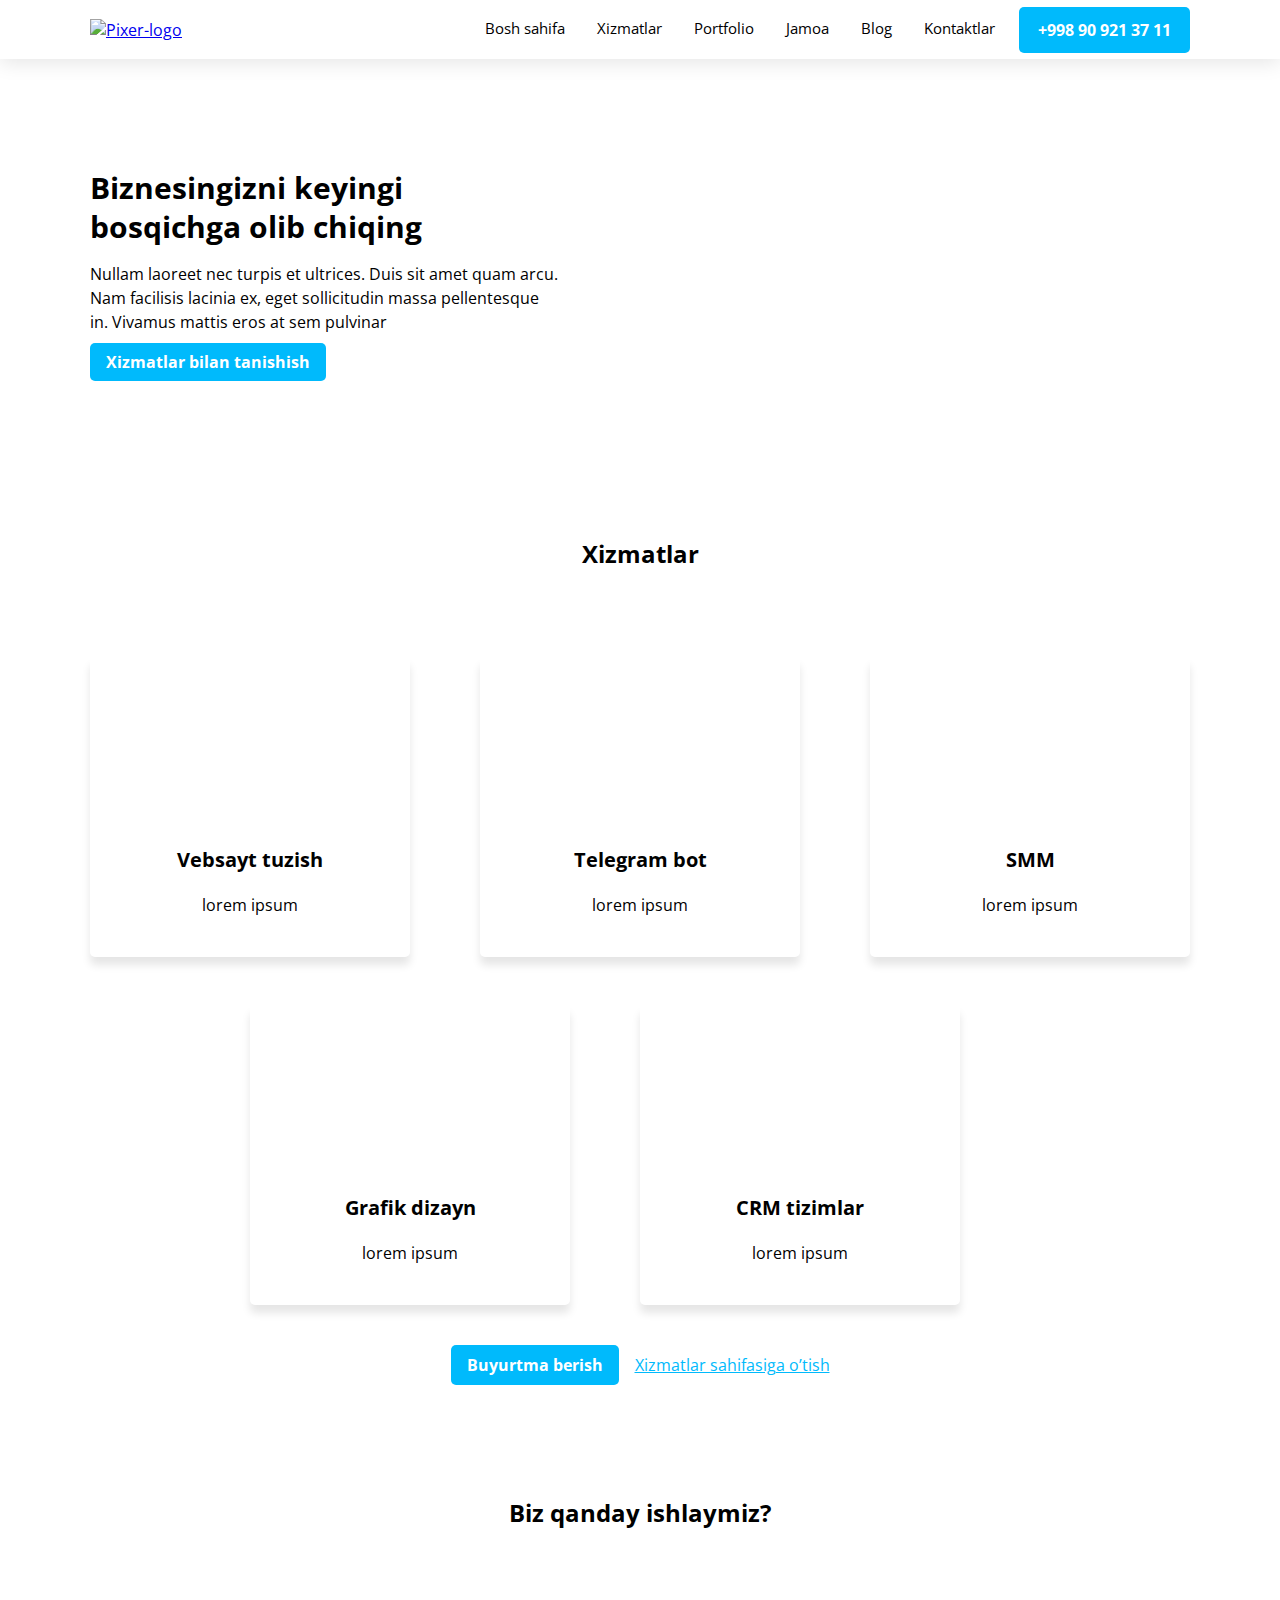
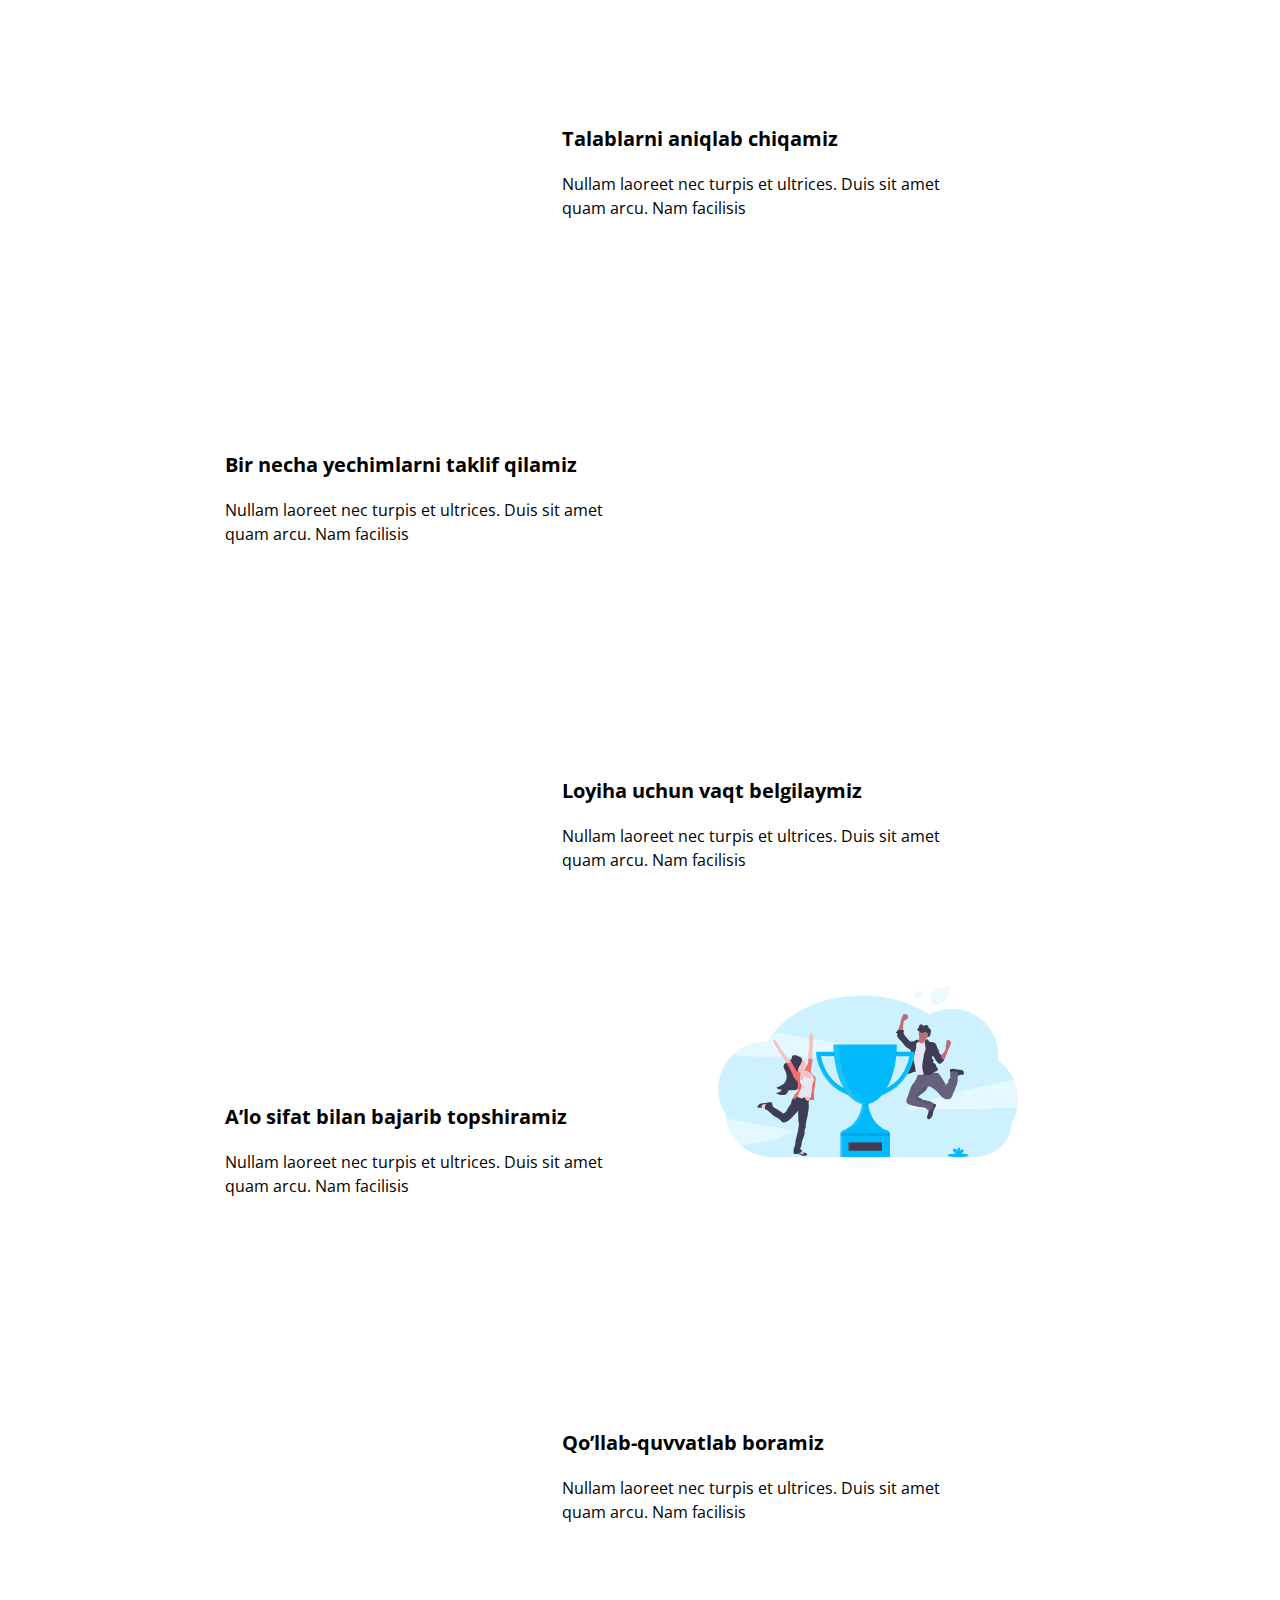
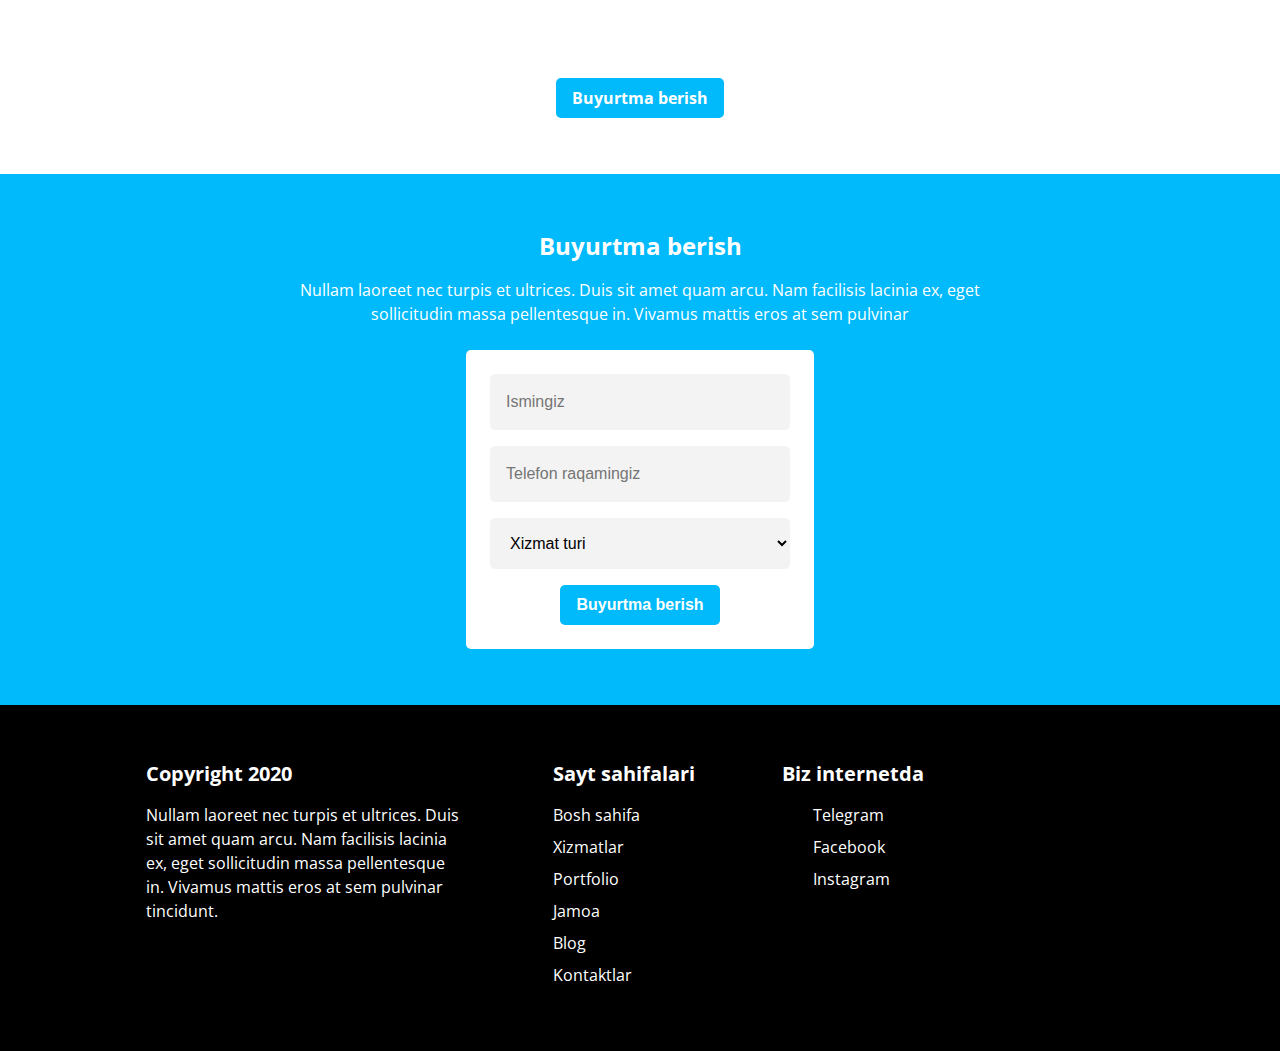
==== index.html @ 169e56e7 "add project" ====
<!DOCTYPE html>
<html lang="uz">

<head>
  <meta charset="UTF-8">
  <meta http-equiv="X-UA-Compatible" content="IE=edge">
  <meta name="viewport" content="width=device-width, initial-scale=1.0">
  <title>Document</title>
  <link rel="stylesheet" href="./css/main.css">
</head>

<body>
  <!-- site header start -->
  <header class="site-header">
    <div class="container">
      <div class="header-inner">
        <a class="logo" href="./index.html">
          <img src="./images/logo.svg" width="58" height="20" alt="Pixer-logo">
        </a>
        <nav class="site-nav">
          <ul class="nav-list">
            <li class="nav-item">
              <a href="./index.html" class="nav-link">Bosh sahifa</a>
            </li>
            <li class="nav-item">
              <a href="./services.html" class="nav-link">Xizmatlar</a>
            </li>
            <li class="nav-item">
              <a href="./portfolio.html" class="nav-link">Portfolio</a>
            </li>
            <li class="nav-item">
              <a href="./team.html" class="nav-link">Jamoa</a>
            </li>
            <li class="nav-item">
              <a href="./blog.html" class="nav-link">Blog</a>
            </li>
            <li class="nav-item">
              <a href="./kontakts.html" class="nav-link">Kontaktlar</a>
            </li>
          </ul>
        </nav>
        <a class="btn-blue phone-number" href="tel:+998909213711">+998 90 921 37 11</a>
      </div>
    </div>
  </header>
  <!-- site header fin1shed -->

  <!-- site main start -->
  <main>
    <!-- site section one start -->
    <section class="inst">
      <div class="container">
        <div class="site-banner">
          <div class="site-banner-text">
            <h1 class="banner-title">Biznesingizni keyingi bosqichga
              olib chiqing</h1>
            <p class="banner-text">Nullam laoreet nec turpis et ultrices. Duis sit amet quam arcu. Nam facilisis lacinia
              ex, eget sollicitudin massa pellentesque in. Vivamus mattis eros at sem pulvinar</p>
            <a href="#" class="btn-blue">Xizmatlar bilan tanishish</a>
          </div>
          <div class="side-banner-vidio">
            <iframe class="yotube" src="https://www.youtube.com/embed/6_pru8U2RmM" title="YouTube video player"
              allow="accelerometer; autoplay; clipboard-write; encrypted-media; gyroscope; picture-in-picture"
              allowfullscreen></iframe>
          </div>
        </div>
      </div>
    </section>
    <!-- site section one fin1shed -->

    <!-- site section two start -->
    <section>
      <div class="container">
        <div class="services">
          <div class="caption">
            <h2 class="caption-title">Xizmatlar</h2>
            <p class="caption-text">Nullam laoreet nec turpis et ultrices. Duis sit amet quam arcu. Nam facilisis
              lacinia ex, eget sollicitudin massa pellentesque in. Vivamus mattis eros at sem pulvinar</p>
          </div>
          <ul class="services-list">
            <li class="services-item">
              <a class="services-link" href="./websiteCreation.html">
                <div class="services-card">
                  <h3 class="services-link-title">Vebsayt tuzish</h3>
                  <p class="services-link-text">lorem ipsum</p>
                </div>
              </a>
            </li>
            <li class="services-item">
              <a class="services-link" href="./telegramBot.html">
                <div class="services-card">
                  <h3 class="services-link-title">Telegram bot</h3>
                  <p class="services-link-text">lorem ipsum</p>
                </div>
              </a>
            </li>
            <li class="services-item">
              <a class="services-link" href="./smm.html">
                <div class="services-card">
                  <h3 class="services-link-title">SMM</h3>
                  <p class="services-link-text">lorem ipsum</p>
                </div>
              </a>
            </li>
            <li class="services-item">
              <a class="services-link" href="./graphicDesign.html">
                <div class="services-card">
                  <h3 class="services-link-title">Grafik dizayn</h3>
                  <p class="services-link-text">lorem ipsum</p>
                </div>
              </a>
            </li>
            <li class="services-item">
              <a class="services-link" href="./crm.html">
                <div class="services-card">
                  <h3 class="services-link-title">CRM tizimlar </h3>
                  <p class="services-link-text">lorem ipsum</p>
                </div>
              </a>
            </li>
          </ul>
          <div class="btn-group">
            <a class="btn-blue" href="#">Buyurtma berish</a>
            <a class="link" href="#">Xizmatlar sahifasiga o’tish</a>
          </div>
        </div>
      </div>
    </section>
    <!-- site section two fin1shed -->

    <!-- site section three start -->
    <section>
      <div class="container">
        <div class="how-we-work">
          <div class="caption">
            <h2 class="caption-title">Biz qanday ishlaymiz?</h2>
            <p class="caption-text">Nullam laoreet nec turpis et ultrices. Duis sit amet quam arcu. Nam facilisis
              lacinia ex, eget sollicitudin massa pellentesque in. Vivamus mattis eros at sem pulvinar</p>
          </div>
          <ol class="card-list">
            <li class="card-item">
              <div class="img"></div>
              <div class="texts">
                <h3 class="card-title">Talablarni aniqlab chiqamiz</h3>
                <p class="card-text">Nullam laoreet nec turpis et ultrices. Duis sit amet quam arcu. Nam facilisis</p>
              </div>
            </li>
            <li class="card-item">
              <div class="img"></div>
              <div class="texts">
                <h3 class="card-title">Bir necha yechimlarni taklif qilamiz</h3>
                <p class="card-text">Nullam laoreet nec turpis et ultrices. Duis sit amet quam arcu. Nam facilisis</p>
              </div>
            </li>
            <li class="card-item">
              <div class="img"></div>
              <div class="texts">
                <h3 class="card-title">Loyiha uchun vaqt belgilaymiz</h3>
                <p class="card-text">Nullam laoreet nec turpis et ultrices. Duis sit amet quam arcu. Nam facilisis</p>
              </div>
            </li>
            <li class="card-item">
              <div class="img"></div>
              <div class="texts">
                <h3 class="card-title">A’lo sifat bilan bajarib topshiramiz</h3>
                <p class="card-text">Nullam laoreet nec turpis et ultrices. Duis sit amet quam arcu. Nam facilisis</p>
              </div>
            </li>
            <li class="card-item">
              <div class="img"></div>
              <div class="texts">
                <h3 class="card-title">Qo’llab-quvvatlab boramiz </h3>
                <p class="card-text">Nullam laoreet nec turpis et ultrices. Duis sit amet quam arcu. Nam facilisis</p>
              </div>
            </li>
          </ol>
          <div class="btn-group">
            <a class="btn-blue" href="#">Buyurtma berish</a>
          </div>
        </div>
      </div>
    </section>
    <!-- site section three fin1shed -->

    <!-- site section four start -->
    <section class="hero">
      <div class="container">
        <div class="forms">
          <div class="caption">
            <h2 class="caption-title">Buyurtma berish</h2>
            <p class="caption-text">Nullam laoreet nec turpis et ultrices. Duis sit amet quam arcu. Nam facilisis
              lacinia ex, eget sollicitudin massa pellentesque in. Vivamus mattis eros at sem pulvinar</p>
          </div>
          <form class="site-form" action="https://echo.htmlacademy.ru/courses" method="post" autocomplete="off">
            <input class="form-input" name="last-name" aria-label="ismingizn kiriting" type="text"
              placeholder="Ismingiz" required>
            <input class="form-input" name="phone-number" aria-label="Telefon raqamingiz" type="tel"
              placeholder="Telefon raqamingiz" required>
            <select class="select form-input" name="user-country" required>
              <option value="Xizmat turi" selected disabled >Xizmat turi</option>
              <option value="Vebsayt tuzish">Vebsayt tuzish</option>
              <option value="Telegram bot">Telegram bot</option>
              <option value="SMM">SMM</option>
              <option value="Grafik dizayn">Grafik dizayn</option>
              <option value="CRM tizimlar">CRM tizimlar</option>
            </select>
            <div class="btn-group">
              <button type="submit" class="btn-blue btn">Buyurtma berish</button>
            </div>
          </form>
        </div>
      </div>
    </section>
    <!-- site section four fin1shed -->
  </main>
  <!-- site main fin1shed -->
  <!-- site footer start -->
  <footer class="site-footer">
    <div class="container">
      <div class="footer-inner">
        <div class="titles">
          <p class="title">Copyright 2020</p>
          <p class="text">Nullam laoreet nec turpis et ultrices. Duis sit amet quam arcu. Nam facilisis lacinia ex, eget
            sollicitudin massa pellentesque in. Vivamus mattis eros at sem pulvinar tincidunt.</p>
        </div>
        <div class="links">
          <p class="links-title">Sayt sahifalari</p>
          <ul class="links-list">
            <li class="links-item">
              <a class="links-link" href="./index.html">Bosh sahifa</a>
            </li>
            <li class="links-item">
              <a class="links-link" href="./services.html">Xizmatlar</a>
            </li>
            <li class="links-item">
              <a class="links-link" href="./portfolio.html">Portfolio</a>
            </li>
            <li class="links-item">
              <a class="links-link" href="./team.html">Jamoa</a>
            </li>
            <li class="links-item">
              <a class="links-link" href="./blog.html">Blog</a>
            </li>
            <li class="links-item">
              <a class="links-link" href="./kontakts.html">Kontaktlar</a>
            </li>
          </ul>
        </div>
        <div class="links">
          <p class="links-title">Biz internetda</p>
          <ul class="links-list">
            <li class="links-item">
              <a class="links-link telegram " href="#" target="blank">Telegram</a>
            </li>
            <li class="links-item">
              <a class="links-link facebook " href="#" target="blank">Facebook</a>
            </li>
            <li class="links-item">
              <a class="links-link instagram " href="#" target="blank">Instagram</a>
            </li>
          </ul>
        </div>

      </div>
    </div>
  </footer>

  <!-- site footer fin1shed -->


</body>

</html>
---- css/main.css ----
:root {
  --main-color-white:#fff;
  --main-text-color-black:#000;
  --main-btn-color-blue:#00BAFC;
  --main-btn-color-blue-hover:#00bafccc;
  --main-btn-color-blue-active:#00bafc99;
}


@font-face {
  font-family: 'Open Sans';
  font-style: normal;
  font-weight: 400;
  src: local(''),
      url('../fonts/open-sans-v29-latin-regular.woff2') format('woff2'), 
      url('../fonts/open-sans-v29-latin-regular.woff') format('woff'); 
}
/* open-sans-700 - latin */
@font-face {
  font-family: 'Open Sans';
  font-style: normal;
  font-weight: 700;
  src: local(''),
      url('../fonts/open-sans-v29-latin-700.woff2') format('woff2'), 
      url('../fonts/open-sans-v29-latin-700.woff') format('woff'); 
}
* {
  box-sizing: border-box;
}
body {
  margin: 0;
  font-family: 'Open Sans';
}
.container {
  width: 1140px;
  margin: 0 auto;
  padding: 0 20px;
}
/* site header start */
.site-header {
  box-shadow: 0px 4px 20px #0000001a;
}
.header-inner {
  display: flex;
  align-items: center;
}
.logo {
  margin-right: auto;
}
.logo:hover {
  opacity: 0.8;
}
.logo:active {
  opacity: 0.4;
}
.nav-list {
  display: flex;
  align-items: center;
  margin: 0 8px 0 0;
  padding: 0;
  list-style: none;
}
.nav-item {
  padding: 16px;
  border-bottom: 3px solid transparent;
}
.nav-item:hover {
  border-bottom: 3px solid #191919;
}
.nav-item:active {
  border-bottom: 3px solid transparent;
  background-color: #191919b3;
  color: var(--main-color-white);
}
.nav-link {
  font-weight: 400;
  font-size: 15px;
  line-height: 24px;
  text-decoration: none;
  color: var(--main-text-color-black);
}
.btn-blue {
  border-radius: 5px;
  padding: 8px 16px;
  font-weight: 700;
  font-size: 16px;
  line-height: 24px;
  color: var(--main-color-white);
  background-color: var(--main-btn-color-blue);
  text-decoration: none;
}
.btn-blue:hover {
background-color:var(--main-btn-color-blue-hover);
}
.btn-blue:active {
  background-color: var(--main-btn-color-blue-active);
}
.phone-number {
  border: 3px solid transparent;
}
.phone-number:hover {
  border: 3px solid #00BAFC;
  color: var(--main-btn-color-blue);
  background-color: transparent;
}
.phone-number:active {
  border: 3px solid transparent;
  background-color:var(--main-btn-color-blue-active);
  color: var(--main-color-white);
  
}
/* site header fin1shed */

/* site section one start */
.site-banner {
  display: flex;
  align-items: center;
  justify-content: space-between;
  padding: 80px 0;
}
.site-banner-text {
  width: 470px;
}
.banner-title {
  margin: 0 0 16px 0;
  font-weight: 700;
font-size: 30px;
line-height: 130%;
color: var(--main-text-color-black);
}
.banner-text {
  margin: 0 0 16px 0;
  font-weight: 400;
font-size: 16px;
line-height: 24px;
color: var(--main-text-color-black);
}
.yotube {
  width: 458px;
height: 258px;
border: none;
border-radius: 5px;
}
/* site section one fin1shed */

/* site section two start */
.services {
  padding: 56px 0;
}
.caption {
  width: 719px;
  margin: 0 auto;
}
.caption-title {
  margin: 0 0 16px 0;
  text-align:center;
  font-weight: 700;
font-size: 24px;
line-height: 130%;
color: var(--main-text-color-black);
}
.caption-text {
  margin: 0;
  text-align: center;
  font-weight: 400;
font-size: 16px;
line-height: 24px;
color: var(--main-text-color-black);
}
.services-list {
  display: flex;
  justify-content: center;
  flex-wrap: wrap;
  margin:24px 0 40px 0;
  padding: 0;
  list-style: none;
}
.services-card {
  width: 320px;
  padding:170px 58px 24px 58px;
  box-shadow: 0px 8px 8px #0000001a;
  text-decoration: none ;
  position: relative;
  border-radius: 5px;
}
.services-card:hover {
  box-shadow: 0px 12px 21px #0000001a;
}
.services-card:active {
  box-shadow: 0px 4px 4px #0000001a;
}
.services-card::before {
  width: 222px;
  height: 130px;
  top: 24px;
  left: 48px;
  position: absolute;
  background-image: url("../images/website-creation.svg");
  background-repeat: no-repeat;
  background-position: center;
  content: "";
}
.services-item {
  margin-right: 70px;
}
.services-item:nth-child(2) .services-card::before {
  background-image: url("../images/telegtam-bot.svg");
}
.services-item:nth-child(3) .services-card::before {
  background-image: url("../images/smm.svg");
}
.services-item:nth-child(4) .services-card::before {
  background-image: url("../images/graphic-design.svg");
}
.services-item:nth-child(5) .services-card::before {
  background-image: url("../images/crm.svg");
}
.services-item:nth-child(3) {
  margin: 0;
}
.services-item:nth-child(4) {
margin-top: 48px;
}
.services-item:nth-child(5) {
margin-top: 48px;
}
.services-link {
  text-align: center;
  text-decoration: none;
  color: var(--main-text-color-black);
}
.services-link-title {
  font-weight: 700;
  font-size: 20px;
  line-height: 130%;
}
.services-link-text {
  font-weight: 400;
  font-size: 16px;
  line-height: 24px;
}
.btn-group {
  display: flex;
  align-items: center;
  justify-content: center;
}
.link {
  color: var(--main-btn-color-blue);
  margin-left: 16px;
  font-weight: 400;
font-size: 16px;
line-height: 24px;
}
/* site section two fin1shed */

/* site section three start */
.how-we-work {
  padding: 56px 0;
}
.card-list {
  list-style: none;
  padding: 0;
  margin: 16px auto 40px auto;
}
.card-item {
  margin: 0 auto;
  display: flex;
  width: 830px;
}
.card-item:nth-child(2) {
flex-direction: row-reverse;
}
.card-item:nth-child(4) {
  flex-direction: row-reverse;
}
.img {
  position: relative;
  width: 450px;
  height: 278px;
}
.img::before {
content: "";
width: 300px;
height: 278px;
background-image: url("../images/students.svg");
background-repeat: no-repeat;
position: absolute;
left: 0;
top: 0;
}
.card-item:nth-child(2) .img::before {
  background-image: url("../images/solutions.svg");
}
.card-item:nth-child(3) .img::before {
  background-image: url("../images/project-time.svg");
}
.card-item:nth-child(4) .img::before {
  background-image: url("../images/step-illustration.svg");
}
.card-item:nth-child(5) .img::before {
  background-image: url("../images/support.svg");
}
.texts {
  padding: 98px 70px 98px 0;
}
.card-title {
  font-weight: 700;
font-size: 20px;
line-height: 130%;
color: var(--main-text-color-black);
}
.card-text {
  font-weight: 400;
  font-size: 16px;
  line-height: 24px;
color: var(--main-text-color-black);
}
/* site section three fin1shed */

/* site section four start */
.hero {
  background-color: var(--main-btn-color-blue);
}
.forms {
  padding: 56px 0;
}
.forms .caption .caption-title,.caption-text {
  color: var(--main-color-white);
}
.site-form {
  margin: 24px auto 0 auto;
  width: 348px;
  padding: 24px;
  border-radius: 5px;
  background-color: var(--main-color-white);
}
.form-input {
  background-color:  #F3F3F3;
  width: 100%;   
  border-radius: 5px;
  padding: 16px;
  border: none;
  margin-bottom: 16px;
  font-weight: 400;
  font-size: 16px;
  line-height: 150%;
  color: var(--main-text-color-black);
}
.site-form .btn-group {
  margin: 0 auto;
}
.btn {
  border: none;
}
/* site section four fin1shed */
/* site footer start */
.site-footer {
  background-color: var(--main-text-color-black);
}
.footer-inner {
  padding: 56px;
  display: flex;
}
.titles {
  width: 320px;
  color: var(--main-color-white);
}
.titles .title {
  font-weight: 700;
  font-size: 20px;
  line-height: 130%;
  margin: 0 0 16px 0;
}
.titles .text {
  font-weight: 400;
  font-size: 16px;
  line-height: 150%;
  margin: 0;
}
.links {
  margin-left: 87px;
}
.links-title {
  margin: 0 0 16px 0;
  font-weight: 700;
font-size: 20px;
line-height: 130%;
color: var(--main-color-white);
}
.links-list {
  margin: 0;
  padding: 0;
}
.links-item {
  margin-bottom: 8px;
}
.links-link {
  display: flex;
  align-items: center;
  font-weight: 400;
  font-size: 16px;
  line-height: 24px;
  text-decoration: none;
  color: var(--main-color-white);
  
}
.links-link:hover {
  color: var(--main-btn-color-blue);
}
.links-link:hover {
  color: var(--main-btn-color-blue);
  opacity: 0.8;
}
.telegram::before,
.instagram::before,
.facebook::before {
  background-repeat: no-repeat;
  width: 23px;
  height: 23px;
  display: inline-block;
  margin-right: 8px;
  content: "";

}
.telegram::before {

background-image: url("../images/telegram.svg");

}
.facebook::before {
background-image: url("../images/facebook.svg");

}
.instagram::before {
background-image: url("../images/instagram.svg");
}
/* site footer fin1shed */
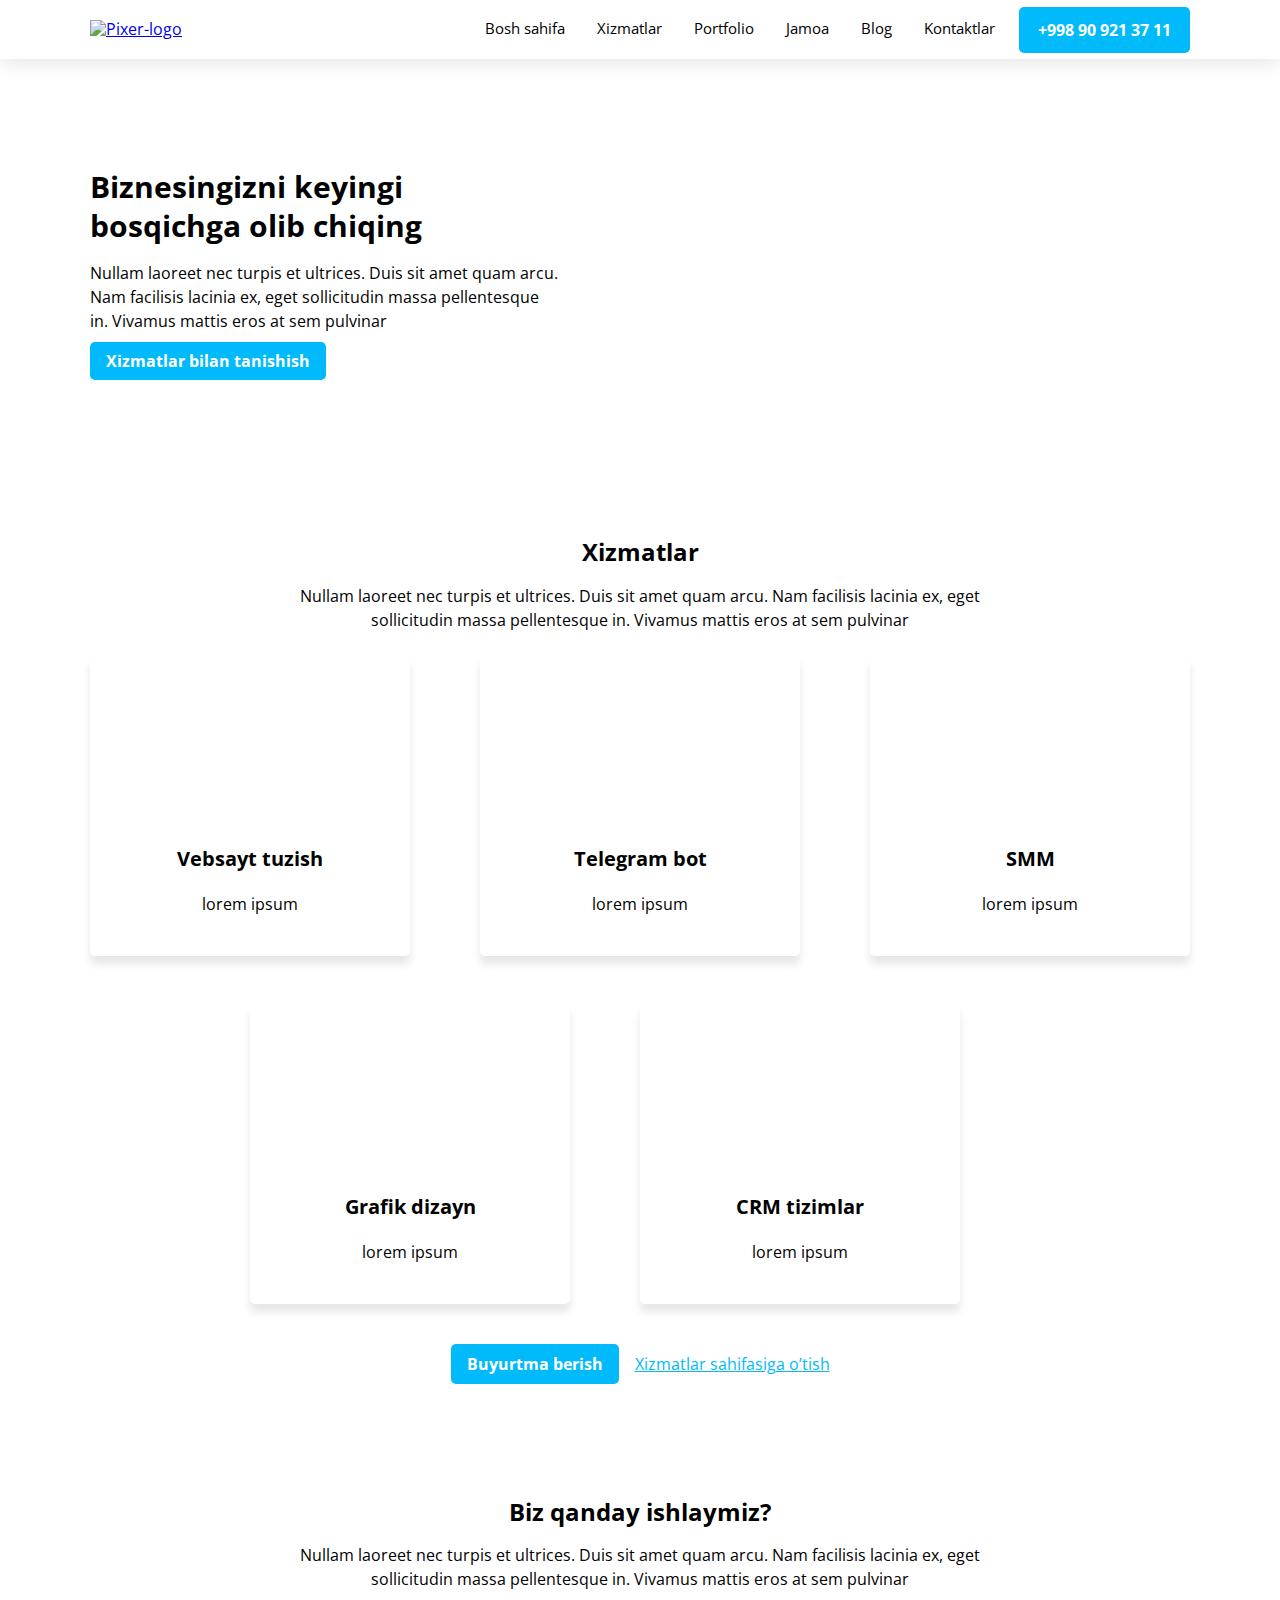
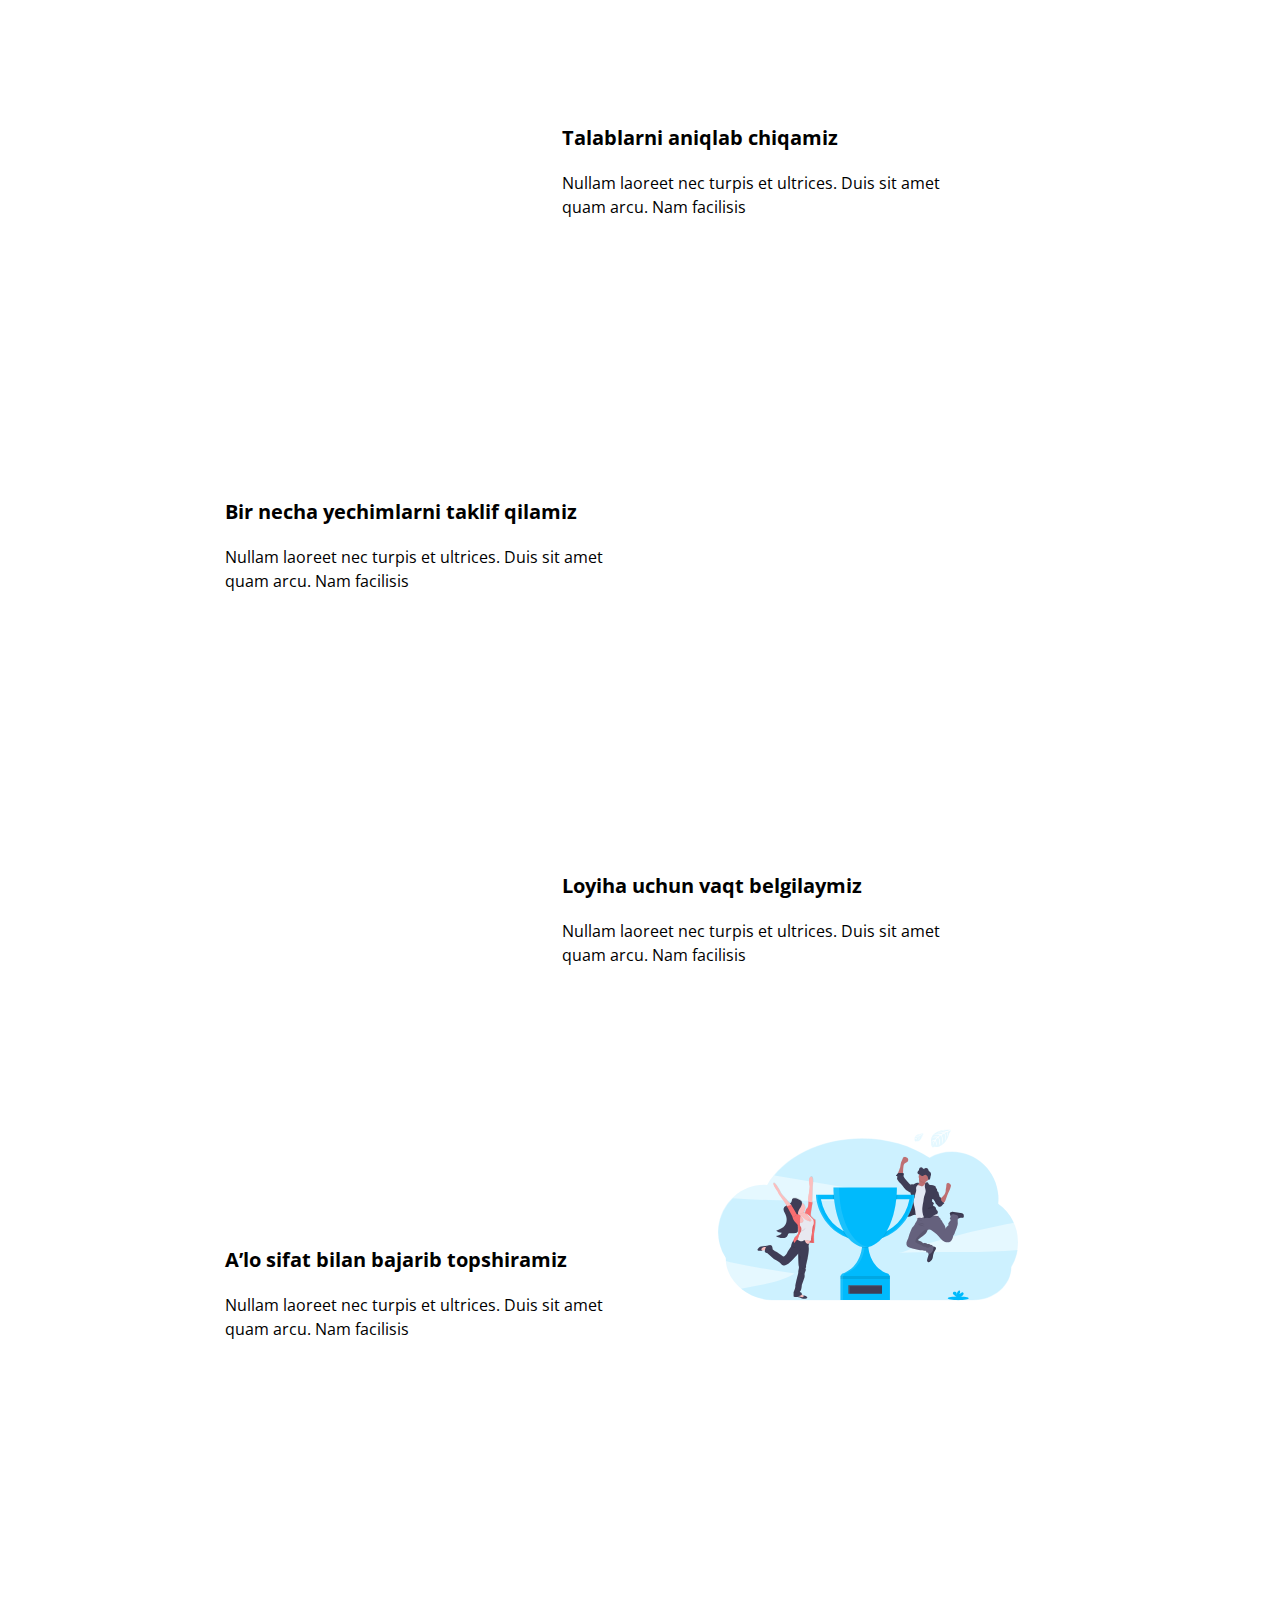
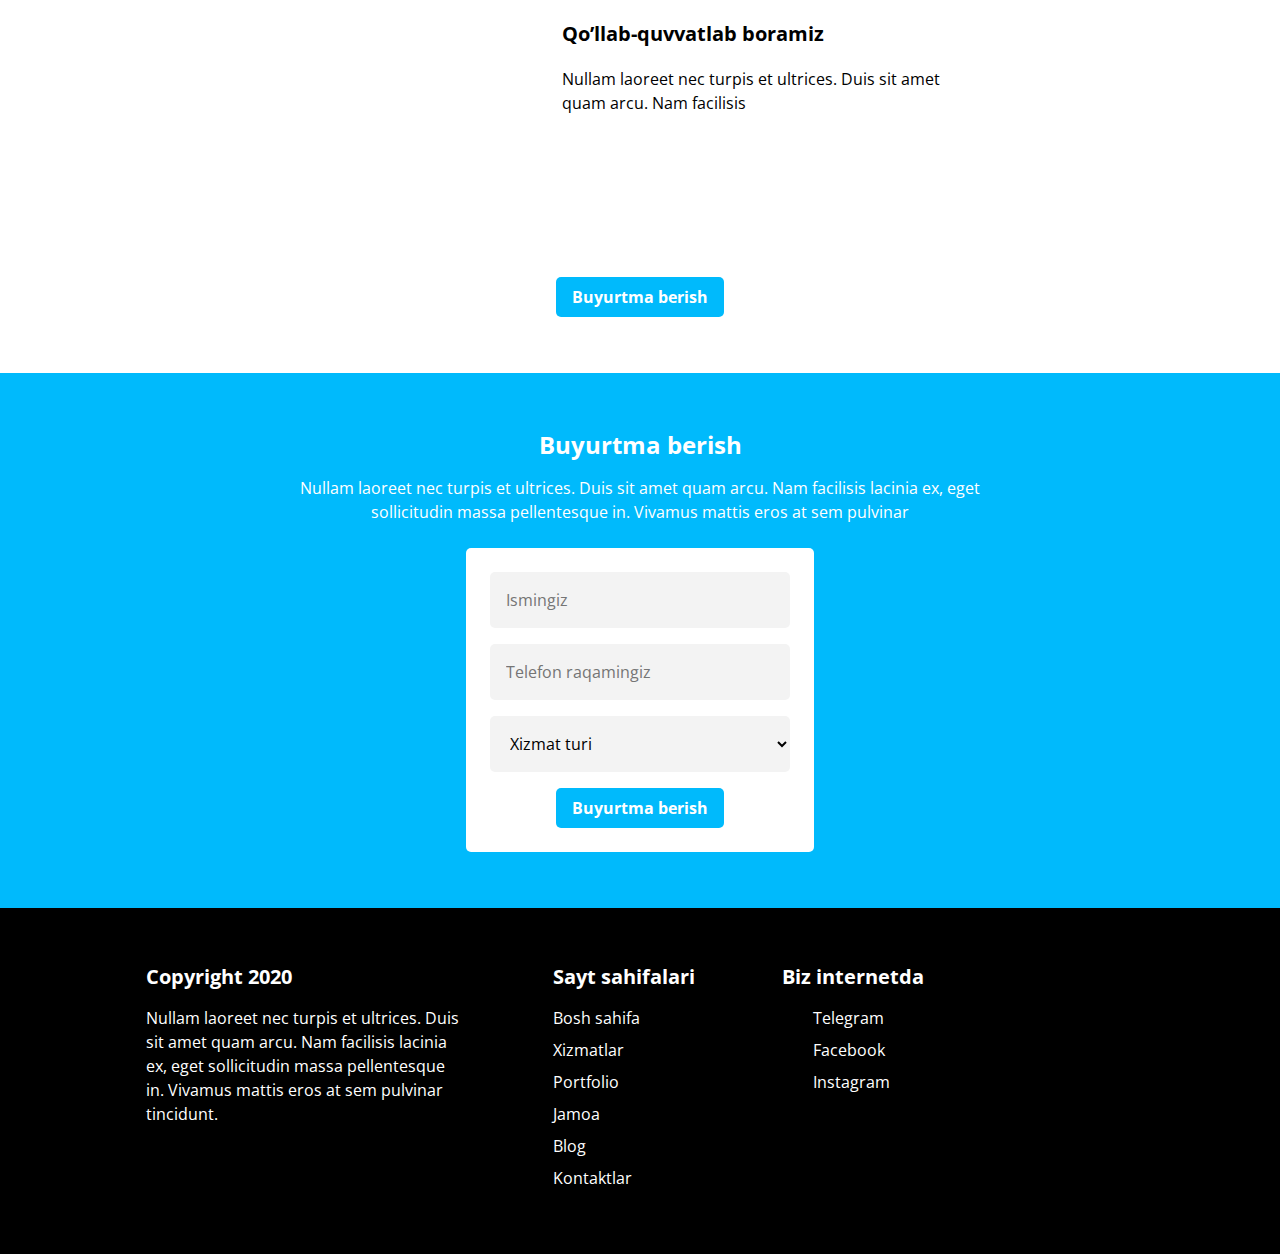
==== commit 42ba057f: "bug fix end add normalize end main min css" ====
--- a/index.html
+++ b/index.html
@@ -6,7 +6,9 @@
   <meta http-equiv="X-UA-Compatible" content="IE=edge">
   <meta name="viewport" content="width=device-width, initial-scale=1.0">
   <title>Document</title>
-  <link rel="stylesheet" href="./css/main.css">
+  <!-- <link rel="stylesheet" href="./css/main.css"> -->
+  <link rel="stylesheet" href="./css/main.min.css">
+  <link rel="stylesheet" href="./css/normalize.css">
 </head>
 
 <body>
@@ -196,8 +198,8 @@
               placeholder="Ismingiz" required>
             <input class="form-input" name="phone-number" aria-label="Telefon raqamingiz" type="tel"
               placeholder="Telefon raqamingiz" required>
-            <select class="select form-input" name="user-country" required>
-              <option value="Xizmat turi" selected disabled >Xizmat turi</option>
+            <select class="select form-input" name="order-form" required>
+              <option value="" selected disabled>Xizmat turi</option>
               <option value="Vebsayt tuzish">Vebsayt tuzish</option>
               <option value="Telegram bot">Telegram bot</option>
               <option value="SMM">SMM</option>
@@ -250,13 +252,13 @@
           <p class="links-title">Biz internetda</p>
           <ul class="links-list">
             <li class="links-item">
-              <a class="links-link telegram " href="#" target="blank">Telegram</a>
-            </li>
-            <li class="links-item">
-              <a class="links-link facebook " href="#" target="blank">Facebook</a>
-            </li>
-            <li class="links-item">
-              <a class="links-link instagram " href="#" target="blank">Instagram</a>
+              <a class="links-link telegram " href="https://web.telegram.org/z/" target="blank">Telegram</a>
+            </li>
+            <li class="links-item">
+              <a class="links-link facebook " href="https://www.facebook.com/" target="blank">Facebook</a>
+            </li>
+            <li class="links-item">
+              <a class="links-link instagram " href="https://www.instagram.com/accounts/login/?" target="blank">Instagram</a>
             </li>
           </ul>
         </div>
--- a/css/main.css
+++ b/css/main.css
@@ -1,10 +1,16 @@
+/*
+* Prefixed by https://autoprefixer.github.io
+* PostCSS: v8.4.12,
+* Autoprefixer: v10.4.4
+* Browsers: last 4 version
+*/
 
 :root {
-  --main-color-white:#fff;
-  --main-text-color-black:#000;
-  --main-btn-color-blue:#00BAFC;
-  --main-btn-color-blue-hover:#00bafccc;
-  --main-btn-color-blue-active:#00bafc99;
+  --main-color-white: #fff;
+  --main-text-color-black: #000;
+  --main-btn-color-blue: #00BAFC;
+  --main-btn-color-blue-hover: #00bafccc;
+  --main-btn-color-blue-active: #00bafc99;
 }
 
 
@@ -13,66 +19,93 @@
   font-style: normal;
   font-weight: 400;
   src: local(''),
-      url('../fonts/open-sans-v29-latin-regular.woff2') format('woff2'), 
-      url('../fonts/open-sans-v29-latin-regular.woff') format('woff'); 
-}
+    url('../fonts/open-sans-v29-latin-regular.woff2') format('woff2'),
+    url('../fonts/open-sans-v29-latin-regular.woff') format('woff');
+}
+
 /* open-sans-700 - latin */
 @font-face {
   font-family: 'Open Sans';
   font-style: normal;
   font-weight: 700;
   src: local(''),
-      url('../fonts/open-sans-v29-latin-700.woff2') format('woff2'), 
-      url('../fonts/open-sans-v29-latin-700.woff') format('woff'); 
-}
+    url('../fonts/open-sans-v29-latin-700.woff2') format('woff2'),
+    url('../fonts/open-sans-v29-latin-700.woff') format('woff');
+}
+
 * {
-  box-sizing: border-box;
-}
+  -webkit-box-sizing: border-box;
+          box-sizing: border-box;
+}
+
 body {
   margin: 0;
   font-family: 'Open Sans';
 }
+
 .container {
   width: 1140px;
   margin: 0 auto;
   padding: 0 20px;
 }
+
 /* site header start */
 .site-header {
-  box-shadow: 0px 4px 20px #0000001a;
-}
+  -webkit-box-shadow: 0px 4px 20px #0000001a;
+          box-shadow: 0px 4px 20px #0000001a;
+}
+
 .header-inner {
-  display: flex;
-  align-items: center;
-}
+  display: -webkit-box;
+  display: -ms-flexbox;
+  display: flex;
+  -webkit-box-align: center;
+      -ms-flex-align: center;
+          align-items: center;
+}
+
 .logo {
   margin-right: auto;
 }
+
 .logo:hover {
   opacity: 0.8;
 }
+
 .logo:active {
   opacity: 0.4;
 }
+
 .nav-list {
-  display: flex;
-  align-items: center;
+  display: -webkit-box;
+  display: -ms-flexbox;
+  display: flex;
+  -webkit-box-align: center;
+      -ms-flex-align: center;
+          align-items: center;
   margin: 0 8px 0 0;
   padding: 0;
   list-style: none;
 }
+
 .nav-item {
   padding: 16px;
   border-bottom: 3px solid transparent;
 }
+
 .nav-item:hover {
   border-bottom: 3px solid #191919;
 }
+
 .nav-item:active {
   border-bottom: 3px solid transparent;
   background-color: #191919b3;
-  color: var(--main-color-white);
-}
+}
+
+.nav-item:active .nav-link {
+  color: var(--main-color-white);
+}
+
 .nav-link {
   font-weight: 400;
   font-size: 15px;
@@ -80,6 +113,7 @@
   text-decoration: none;
   color: var(--main-text-color-black);
 }
+
 .btn-blue {
   border-radius: 5px;
   padding: 8px 16px;
@@ -90,106 +124,139 @@
   background-color: var(--main-btn-color-blue);
   text-decoration: none;
 }
+
 .btn-blue:hover {
-background-color:var(--main-btn-color-blue-hover);
-}
+  background-color: var(--main-btn-color-blue-hover);
+}
+
 .btn-blue:active {
   background-color: var(--main-btn-color-blue-active);
 }
+
 .phone-number {
   border: 3px solid transparent;
 }
+
 .phone-number:hover {
   border: 3px solid #00BAFC;
   color: var(--main-btn-color-blue);
   background-color: transparent;
 }
+
 .phone-number:active {
   border: 3px solid transparent;
-  background-color:var(--main-btn-color-blue-active);
-  color: var(--main-color-white);
-  
-}
+  background-color: var(--main-btn-color-blue-active);
+  color: var(--main-color-white);
+
+}
+
 /* site header fin1shed */
 
 /* site section one start */
 .site-banner {
-  display: flex;
-  align-items: center;
-  justify-content: space-between;
+  display: -webkit-box;
+  display: -ms-flexbox;
+  display: flex;
+  -webkit-box-align: center;
+      -ms-flex-align: center;
+          align-items: center;
+  -webkit-box-pack: justify;
+      -ms-flex-pack: justify;
+          justify-content: space-between;
   padding: 80px 0;
 }
+
 .site-banner-text {
   width: 470px;
 }
+
 .banner-title {
   margin: 0 0 16px 0;
   font-weight: 700;
-font-size: 30px;
-line-height: 130%;
-color: var(--main-text-color-black);
-}
+  font-size: 30px;
+  line-height: 130%;
+  color: var(--main-text-color-black);
+}
+
 .banner-text {
   margin: 0 0 16px 0;
   font-weight: 400;
-font-size: 16px;
-line-height: 24px;
-color: var(--main-text-color-black);
-}
+  font-size: 16px;
+  line-height: 24px;
+  color: var(--main-text-color-black);
+}
+
 .yotube {
   width: 458px;
-height: 258px;
-border: none;
-border-radius: 5px;
-}
+  height: 258px;
+  border: none;
+  border-radius: 5px;
+}
+
 /* site section one fin1shed */
 
 /* site section two start */
 .services {
   padding: 56px 0;
 }
+
 .caption {
   width: 719px;
   margin: 0 auto;
 }
+
 .caption-title {
   margin: 0 0 16px 0;
-  text-align:center;
-  font-weight: 700;
-font-size: 24px;
-line-height: 130%;
-color: var(--main-text-color-black);
-}
+  text-align: center;
+  font-weight: 700;
+  font-size: 24px;
+  line-height: 130%;
+  color: var(--main-text-color-black);
+}
+
 .caption-text {
   margin: 0;
   text-align: center;
   font-weight: 400;
-font-size: 16px;
-line-height: 24px;
-color: var(--main-text-color-black);
-}
+  font-size: 16px;
+  line-height: 24px;
+  color: var(--main-text-color-black);
+}
+
 .services-list {
-  display: flex;
-  justify-content: center;
-  flex-wrap: wrap;
-  margin:24px 0 40px 0;
+  display: -webkit-box;
+  display: -ms-flexbox;
+  display: flex;
+  -webkit-box-pack: center;
+      -ms-flex-pack: center;
+          justify-content: center;
+  -ms-flex-wrap: wrap;
+      flex-wrap: wrap;
+  margin: 24px 0 40px 0;
   padding: 0;
   list-style: none;
 }
+
 .services-card {
   width: 320px;
-  padding:170px 58px 24px 58px;
-  box-shadow: 0px 8px 8px #0000001a;
-  text-decoration: none ;
+  padding: 170px 58px 24px 58px;
+  border-radius: 5px;
+  -webkit-box-shadow: 0px 8px 8px #0000001a;
+          box-shadow: 0px 8px 8px #0000001a;
+  text-decoration: none;
   position: relative;
-  border-radius: 5px;
-}
+}
+
 .services-card:hover {
-  box-shadow: 0px 12px 21px #0000001a;
-}
+  -webkit-box-shadow: 0px 12px 21px #0000001a;
+          box-shadow: 0px 12px 21px #0000001a;
+}
+
 .services-card:active {
-  box-shadow: 0px 4px 4px #0000001a;
-}
+  -webkit-box-shadow: 0px 4px 4px #0000001a;
+          box-shadow: 0px 4px 4px #0000001a;
+}
+
 .services-card::before {
   width: 222px;
   height: 130px;
@@ -201,238 +268,313 @@
   background-position: center;
   content: "";
 }
+
 .services-item {
   margin-right: 70px;
 }
+
 .services-item:nth-child(2) .services-card::before {
   background-image: url("../images/telegtam-bot.svg");
 }
+
 .services-item:nth-child(3) .services-card::before {
   background-image: url("../images/smm.svg");
 }
+
 .services-item:nth-child(4) .services-card::before {
   background-image: url("../images/graphic-design.svg");
 }
+
 .services-item:nth-child(5) .services-card::before {
   background-image: url("../images/crm.svg");
 }
+
 .services-item:nth-child(3) {
   margin: 0;
 }
+
 .services-item:nth-child(4) {
-margin-top: 48px;
-}
+  margin-top: 48px;
+}
+
 .services-item:nth-child(5) {
-margin-top: 48px;
-}
+  margin-top: 48px;
+}
+
 .services-link {
   text-align: center;
   text-decoration: none;
   color: var(--main-text-color-black);
 }
+
 .services-link-title {
   font-weight: 700;
   font-size: 20px;
   line-height: 130%;
 }
+
 .services-link-text {
   font-weight: 400;
   font-size: 16px;
   line-height: 24px;
 }
+
 .btn-group {
-  display: flex;
-  align-items: center;
-  justify-content: center;
-}
+  display: -webkit-box;
+  display: -ms-flexbox;
+  display: flex;
+  -webkit-box-align: center;
+      -ms-flex-align: center;
+          align-items: center;
+  -webkit-box-pack: center;
+      -ms-flex-pack: center;
+          justify-content: center;
+}
+
 .link {
   color: var(--main-btn-color-blue);
   margin-left: 16px;
   font-weight: 400;
-font-size: 16px;
-line-height: 24px;
-}
+  font-size: 16px;
+  line-height: 24px;
+}
+
 /* site section two fin1shed */
 
 /* site section three start */
 .how-we-work {
   padding: 56px 0;
 }
+
 .card-list {
   list-style: none;
   padding: 0;
   margin: 16px auto 40px auto;
 }
+
 .card-item {
-  margin: 0 auto;
+  margin: 0 auto 48px auto;
+  display: -webkit-box;
+  display: -ms-flexbox;
   display: flex;
   width: 830px;
 }
+
 .card-item:nth-child(2) {
-flex-direction: row-reverse;
-}
+  -webkit-box-orient: horizontal;
+  -webkit-box-direction: reverse;
+      -ms-flex-direction: row-reverse;
+          flex-direction: row-reverse;
+}
+
 .card-item:nth-child(4) {
-  flex-direction: row-reverse;
-}
+  -webkit-box-orient: horizontal;
+  -webkit-box-direction: reverse;
+      -ms-flex-direction: row-reverse;
+          flex-direction: row-reverse;
+}
+
 .img {
   position: relative;
   width: 450px;
   height: 278px;
 }
+
 .img::before {
-content: "";
-width: 300px;
-height: 278px;
-background-image: url("../images/students.svg");
-background-repeat: no-repeat;
-position: absolute;
-left: 0;
-top: 0;
-}
+  content: "";
+  width: 300px;
+  height: 278px;
+  background-image: url("../images/students.svg");
+  background-repeat: no-repeat;
+  position: absolute;
+  left: 0;
+  top: 0;
+}
+
 .card-item:nth-child(2) .img::before {
   background-image: url("../images/solutions.svg");
 }
+
 .card-item:nth-child(3) .img::before {
   background-image: url("../images/project-time.svg");
 }
+
 .card-item:nth-child(4) .img::before {
   background-image: url("../images/step-illustration.svg");
 }
+
 .card-item:nth-child(5) .img::before {
   background-image: url("../images/support.svg");
 }
+
 .texts {
   padding: 98px 70px 98px 0;
 }
+
 .card-title {
   font-weight: 700;
-font-size: 20px;
-line-height: 130%;
-color: var(--main-text-color-black);
-}
+  font-size: 20px;
+  line-height: 130%;
+  color: var(--main-text-color-black);
+}
+
 .card-text {
   font-weight: 400;
   font-size: 16px;
   line-height: 24px;
-color: var(--main-text-color-black);
-}
+  color: var(--main-text-color-black);
+}
+
 /* site section three fin1shed */
 
 /* site section four start */
 .hero {
   background-color: var(--main-btn-color-blue);
 }
+
 .forms {
   padding: 56px 0;
 }
-.forms .caption .caption-title,.caption-text {
-  color: var(--main-color-white);
-}
+
+.forms .caption-title {
+  color: var(--main-color-white);
+}
+
+.forms .caption-text {
+  color: var(--main-color-white);
+}
+
 .site-form {
+  width: 348px;
   margin: 24px auto 0 auto;
-  width: 348px;
   padding: 24px;
   border-radius: 5px;
   background-color: var(--main-color-white);
 }
+
 .form-input {
-  background-color:  #F3F3F3;
-  width: 100%;   
+  width: 100%;
+  margin-bottom: 16px;
+  padding: 16px;
   border-radius: 5px;
-  padding: 16px;
   border: none;
-  margin-bottom: 16px;
   font-weight: 400;
   font-size: 16px;
   line-height: 150%;
   color: var(--main-text-color-black);
-}
+  background-color: #F3F3F3;
+}
+
 .site-form .btn-group {
   margin: 0 auto;
 }
+
 .btn {
   border: none;
 }
+
 /* site section four fin1shed */
 /* site footer start */
 .site-footer {
   background-color: var(--main-text-color-black);
 }
+
 .footer-inner {
+  display: -webkit-box;
+  display: -ms-flexbox;
+  display: flex;
   padding: 56px;
-  display: flex;
-}
+}
+
 .titles {
   width: 320px;
   color: var(--main-color-white);
 }
+
 .titles .title {
+  margin: 0 0 16px 0;
   font-weight: 700;
   font-size: 20px;
   line-height: 130%;
-  margin: 0 0 16px 0;
-}
+}
+
 .titles .text {
+  margin: 0;
   font-weight: 400;
   font-size: 16px;
   line-height: 150%;
-  margin: 0;
-}
+}
+
 .links {
   margin-left: 87px;
 }
+
 .links-title {
   margin: 0 0 16px 0;
   font-weight: 700;
-font-size: 20px;
-line-height: 130%;
-color: var(--main-color-white);
-}
+  font-size: 20px;
+  line-height: 130%;
+  color: var(--main-color-white);
+}
+
 .links-list {
   margin: 0;
   padding: 0;
 }
+
 .links-item {
   margin-bottom: 8px;
 }
+
 .links-link {
-  display: flex;
-  align-items: center;
+  display: -webkit-box;
+  display: -ms-flexbox;
+  display: flex;
+  -webkit-box-align: center;
+      -ms-flex-align: center;
+          align-items: center;
   font-weight: 400;
   font-size: 16px;
   line-height: 24px;
   text-decoration: none;
   color: var(--main-color-white);
-  
-}
+
+}
+
 .links-link:hover {
   color: var(--main-btn-color-blue);
 }
-.links-link:hover {
+
+.links-link:active {
+  opacity: 0.6;
   color: var(--main-btn-color-blue);
-  opacity: 0.8;
-}
+}
+
 .telegram::before,
 .instagram::before,
 .facebook::before {
-  background-repeat: no-repeat;
+  display: inline-block;
   width: 23px;
   height: 23px;
-  display: inline-block;
   margin-right: 8px;
+  background-repeat: no-repeat;
   content: "";
 
 }
+
 .telegram::before {
 
-background-image: url("../images/telegram.svg");
-
-}
+  background-image: url("../images/telegram.svg");
+
+}
+
 .facebook::before {
-background-image: url("../images/facebook.svg");
-
-}
+  background-image: url("../images/facebook.svg");
+
+}
+
 .instagram::before {
-background-image: url("../images/instagram.svg");
-}
+  background-image: url("../images/instagram.svg");
+}
+
 /* site footer fin1shed */--- a/css/main.min.css
+++ b/css/main.min.css
@@ -0,0 +1 @@
+:root{--main-color-white:#fff;--main-text-color-black:#000;--main-btn-color-blue:#00BAFC;--main-btn-color-blue-hover:#00bafccc;--main-btn-color-blue-active:#00bafc99}@font-face{font-family:'Open Sans';font-style:normal;font-weight:400;src:local(''),url('../fonts/open-sans-v29-latin-regular.woff2') format('woff2'),url('../fonts/open-sans-v29-latin-regular.woff') format('woff')}@font-face{font-family:'Open Sans';font-style:normal;font-weight:700;src:local(''),url('../fonts/open-sans-v29-latin-700.woff2') format('woff2'),url('../fonts/open-sans-v29-latin-700.woff') format('woff')}*{-webkit-box-sizing:border-box;box-sizing:border-box}body{margin:0;font-family:'Open Sans'}.container{width:1140px;margin:0 auto;padding:0 20px}.site-header{-webkit-box-shadow:0 4px 20px #0000001a;box-shadow:0 4px 20px #0000001a}.header-inner{display:-webkit-box;display:-ms-flexbox;display:flex;-webkit-box-align:center;-ms-flex-align:center;align-items:center}.logo{margin-right:auto}.logo:hover{opacity:.8}.logo:active{opacity:.4}.nav-list{display:-webkit-box;display:-ms-flexbox;display:flex;-webkit-box-align:center;-ms-flex-align:center;align-items:center;margin:0 8px 0 0;padding:0;list-style:none}.nav-item{padding:16px;border-bottom:3px solid transparent}.nav-item:hover{border-bottom:3px solid #191919}.nav-item:active{border-bottom:3px solid transparent;background-color:#191919b3}.nav-item:active .nav-link{color:var(--main-color-white)}.nav-link{font-weight:400;font-size:15px;line-height:24px;text-decoration:none;color:var(--main-text-color-black)}.btn-blue{border-radius:5px;padding:8px 16px;font-weight:700;font-size:16px;line-height:24px;color:var(--main-color-white);background-color:var(--main-btn-color-blue);text-decoration:none}.btn-blue:hover{background-color:var(--main-btn-color-blue-hover)}.btn-blue:active{background-color:var(--main-btn-color-blue-active)}.phone-number{border:3px solid transparent}.phone-number:hover{border:3px solid #00bafc;color:var(--main-btn-color-blue);background-color:transparent}.phone-number:active{border:3px solid transparent;background-color:var(--main-btn-color-blue-active);color:var(--main-color-white)}.site-banner{display:-webkit-box;display:-ms-flexbox;display:flex;-webkit-box-align:center;-ms-flex-align:center;align-items:center;-webkit-box-pack:justify;-ms-flex-pack:justify;justify-content:space-between;padding:80px 0}.site-banner-text{width:470px}.banner-title{margin:0 0 16px 0;font-weight:700;font-size:30px;line-height:130%;color:var(--main-text-color-black)}.banner-text{margin:0 0 16px 0;font-weight:400;font-size:16px;line-height:24px;color:var(--main-text-color-black)}.yotube{width:458px;height:258px;border:none;border-radius:5px}.services{padding:56px 0}.caption{width:719px;margin:0 auto}.caption-title{margin:0 0 16px 0;text-align:center;font-weight:700;font-size:24px;line-height:130%;color:var(--main-text-color-black)}.caption-text{margin:0;text-align:center;font-weight:400;font-size:16px;line-height:24px;color:var(--main-text-color-black)}.services-list{display:-webkit-box;display:-ms-flexbox;display:flex;-webkit-box-pack:center;-ms-flex-pack:center;justify-content:center;-ms-flex-wrap:wrap;flex-wrap:wrap;margin:24px 0 40px 0;padding:0;list-style:none}.services-card{width:320px;padding:170px 58px 24px 58px;border-radius:5px;-webkit-box-shadow:0 8px 8px #0000001a;box-shadow:0 8px 8px #0000001a;text-decoration:none;position:relative}.services-card:hover{-webkit-box-shadow:0 12px 21px #0000001a;box-shadow:0 12px 21px #0000001a}.services-card:active{-webkit-box-shadow:0 4px 4px #0000001a;box-shadow:0 4px 4px #0000001a}.services-card::before{width:222px;height:130px;top:24px;left:48px;position:absolute;background-image:url("../images/website-creation.svg");background-repeat:no-repeat;background-position:center;content:""}.services-item{margin-right:70px}.services-item:nth-child(2) .services-card::before{background-image:url("../images/telegtam-bot.svg")}.services-item:nth-child(3) .services-card::before{background-image:url("../images/smm.svg")}.services-item:nth-child(4) .services-card::before{background-image:url("../images/graphic-design.svg")}.services-item:nth-child(5) .services-card::before{background-image:url("../images/crm.svg")}.services-item:nth-child(3){margin:0}.services-item:nth-child(4){margin-top:48px}.services-item:nth-child(5){margin-top:48px}.services-link{text-align:center;text-decoration:none;color:var(--main-text-color-black)}.services-link-title{font-weight:700;font-size:20px;line-height:130%}.services-link-text{font-weight:400;font-size:16px;line-height:24px}.btn-group{display:-webkit-box;display:-ms-flexbox;display:flex;-webkit-box-align:center;-ms-flex-align:center;align-items:center;-webkit-box-pack:center;-ms-flex-pack:center;justify-content:center}.link{color:var(--main-btn-color-blue);margin-left:16px;font-weight:400;font-size:16px;line-height:24px}.how-we-work{padding:56px 0}.card-list{list-style:none;padding:0;margin:16px auto 40px auto}.card-item{margin:0 auto 48px auto;display:-webkit-box;display:-ms-flexbox;display:flex;width:830px}.card-item:nth-child(2){-webkit-box-orient:horizontal;-webkit-box-direction:reverse;-ms-flex-direction:row-reverse;flex-direction:row-reverse}.card-item:nth-child(4){-webkit-box-orient:horizontal;-webkit-box-direction:reverse;-ms-flex-direction:row-reverse;flex-direction:row-reverse}.img{position:relative;width:450px;height:278px}.img::before{content:"";width:300px;height:278px;background-image:url("../images/students.svg");background-repeat:no-repeat;position:absolute;left:0;top:0}.card-item:nth-child(2) .img::before{background-image:url("../images/solutions.svg")}.card-item:nth-child(3) .img::before{background-image:url("../images/project-time.svg")}.card-item:nth-child(4) .img::before{background-image:url("../images/step-illustration.svg")}.card-item:nth-child(5) .img::before{background-image:url("../images/support.svg")}.texts{padding:98px 70px 98px 0}.card-title{font-weight:700;font-size:20px;line-height:130%;color:var(--main-text-color-black)}.card-text{font-weight:400;font-size:16px;line-height:24px;color:var(--main-text-color-black)}.hero{background-color:var(--main-btn-color-blue)}.forms{padding:56px 0}.forms .caption-title{color:var(--main-color-white)}.forms .caption-text{color:var(--main-color-white)}.site-form{width:348px;margin:24px auto 0 auto;padding:24px;border-radius:5px;background-color:var(--main-color-white)}.form-input{width:100%;margin-bottom:16px;padding:16px;border-radius:5px;border:none;font-weight:400;font-size:16px;line-height:150%;color:var(--main-text-color-black);background-color:#f3f3f3}.site-form .btn-group{margin:0 auto}.btn{border:none}.site-footer{background-color:var(--main-text-color-black)}.footer-inner{display:-webkit-box;display:-ms-flexbox;display:flex;padding:56px}.titles{width:320px;color:var(--main-color-white)}.titles .title{margin:0 0 16px 0;font-weight:700;font-size:20px;line-height:130%}.titles .text{margin:0;font-weight:400;font-size:16px;line-height:150%}.links{margin-left:87px}.links-title{margin:0 0 16px 0;font-weight:700;font-size:20px;line-height:130%;color:var(--main-color-white)}.links-list{margin:0;padding:0}.links-item{margin-bottom:8px}.links-link{display:-webkit-box;display:-ms-flexbox;display:flex;-webkit-box-align:center;-ms-flex-align:center;align-items:center;font-weight:400;font-size:16px;line-height:24px;text-decoration:none;color:var(--main-color-white)}.links-link:hover{color:var(--main-btn-color-blue)}.links-link:active{opacity:.6;color:var(--main-btn-color-blue)}.facebook::before,.instagram::before,.telegram::before{display:inline-block;width:23px;height:23px;margin-right:8px;background-repeat:no-repeat;content:""}.telegram::before{background-image:url("../images/telegram.svg")}.facebook::before{background-image:url("../images/facebook.svg")}.instagram::before{background-image:url("../images/instagram.svg")}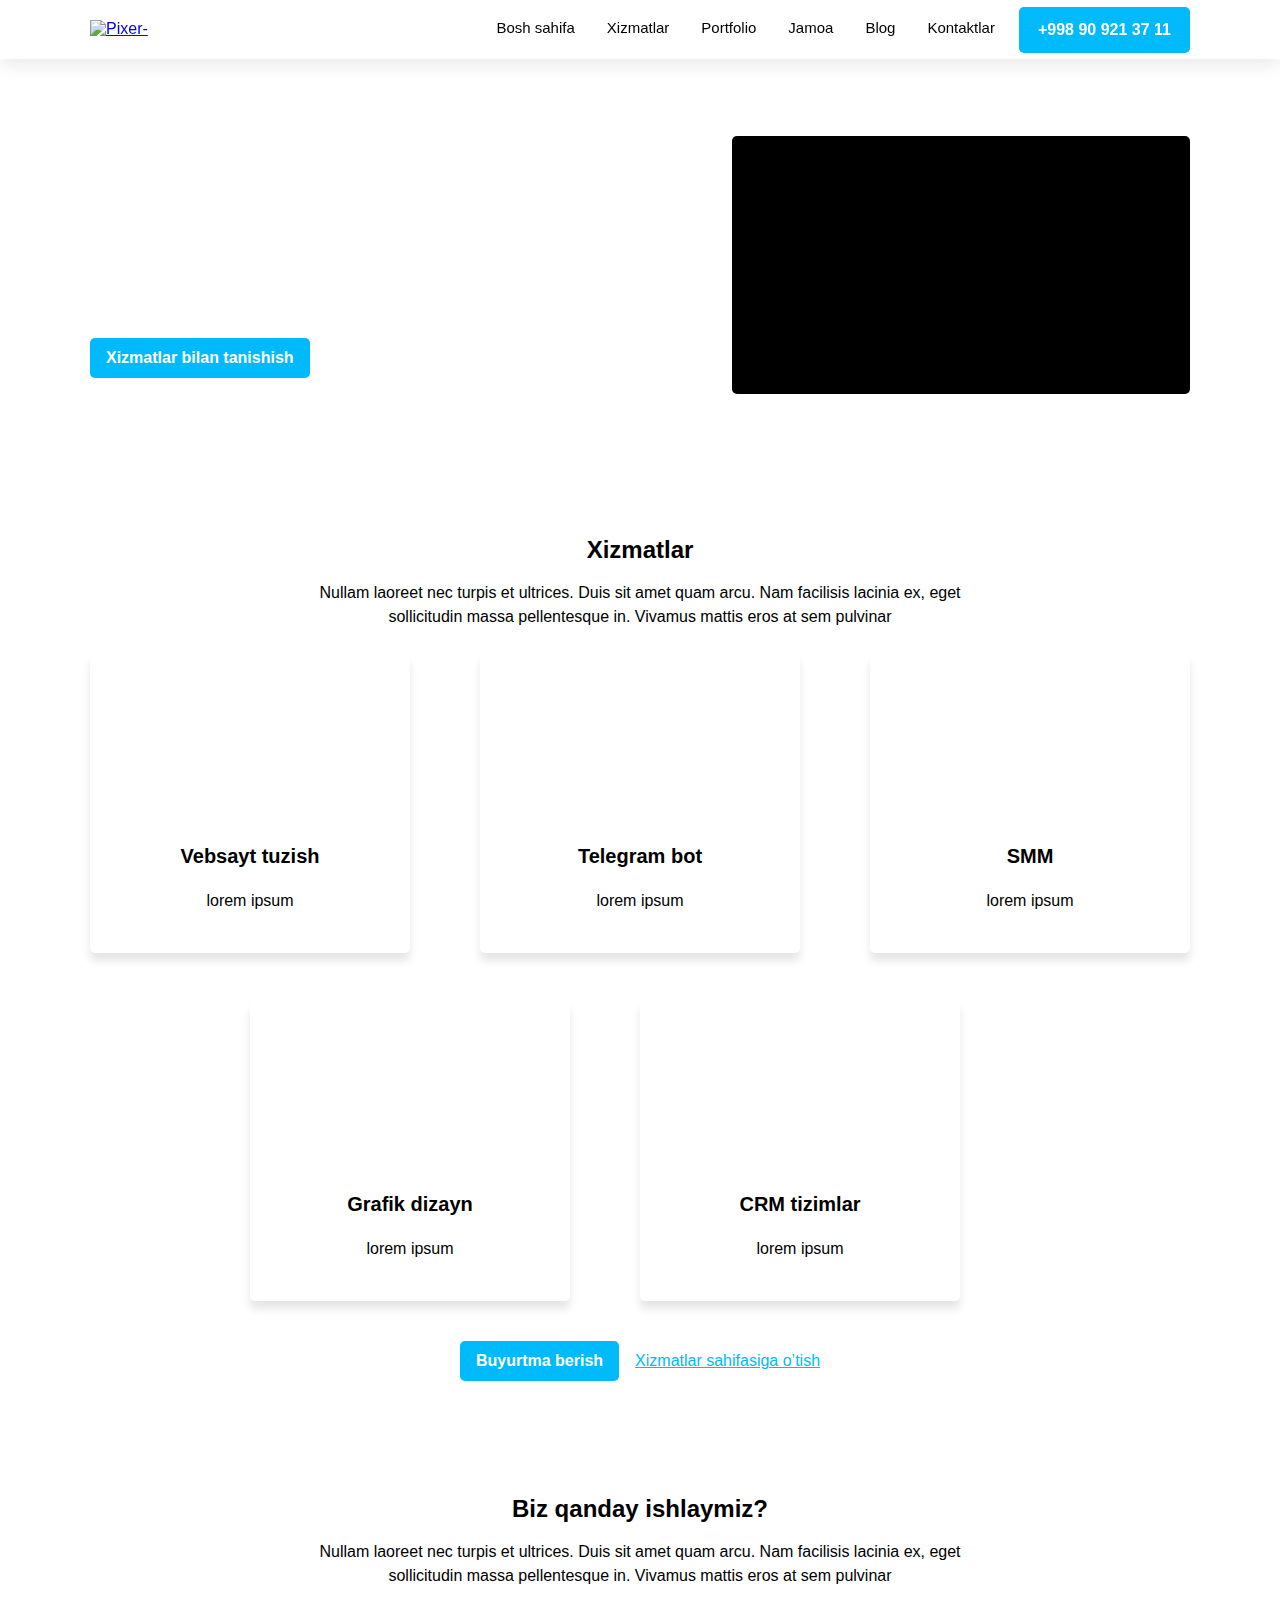
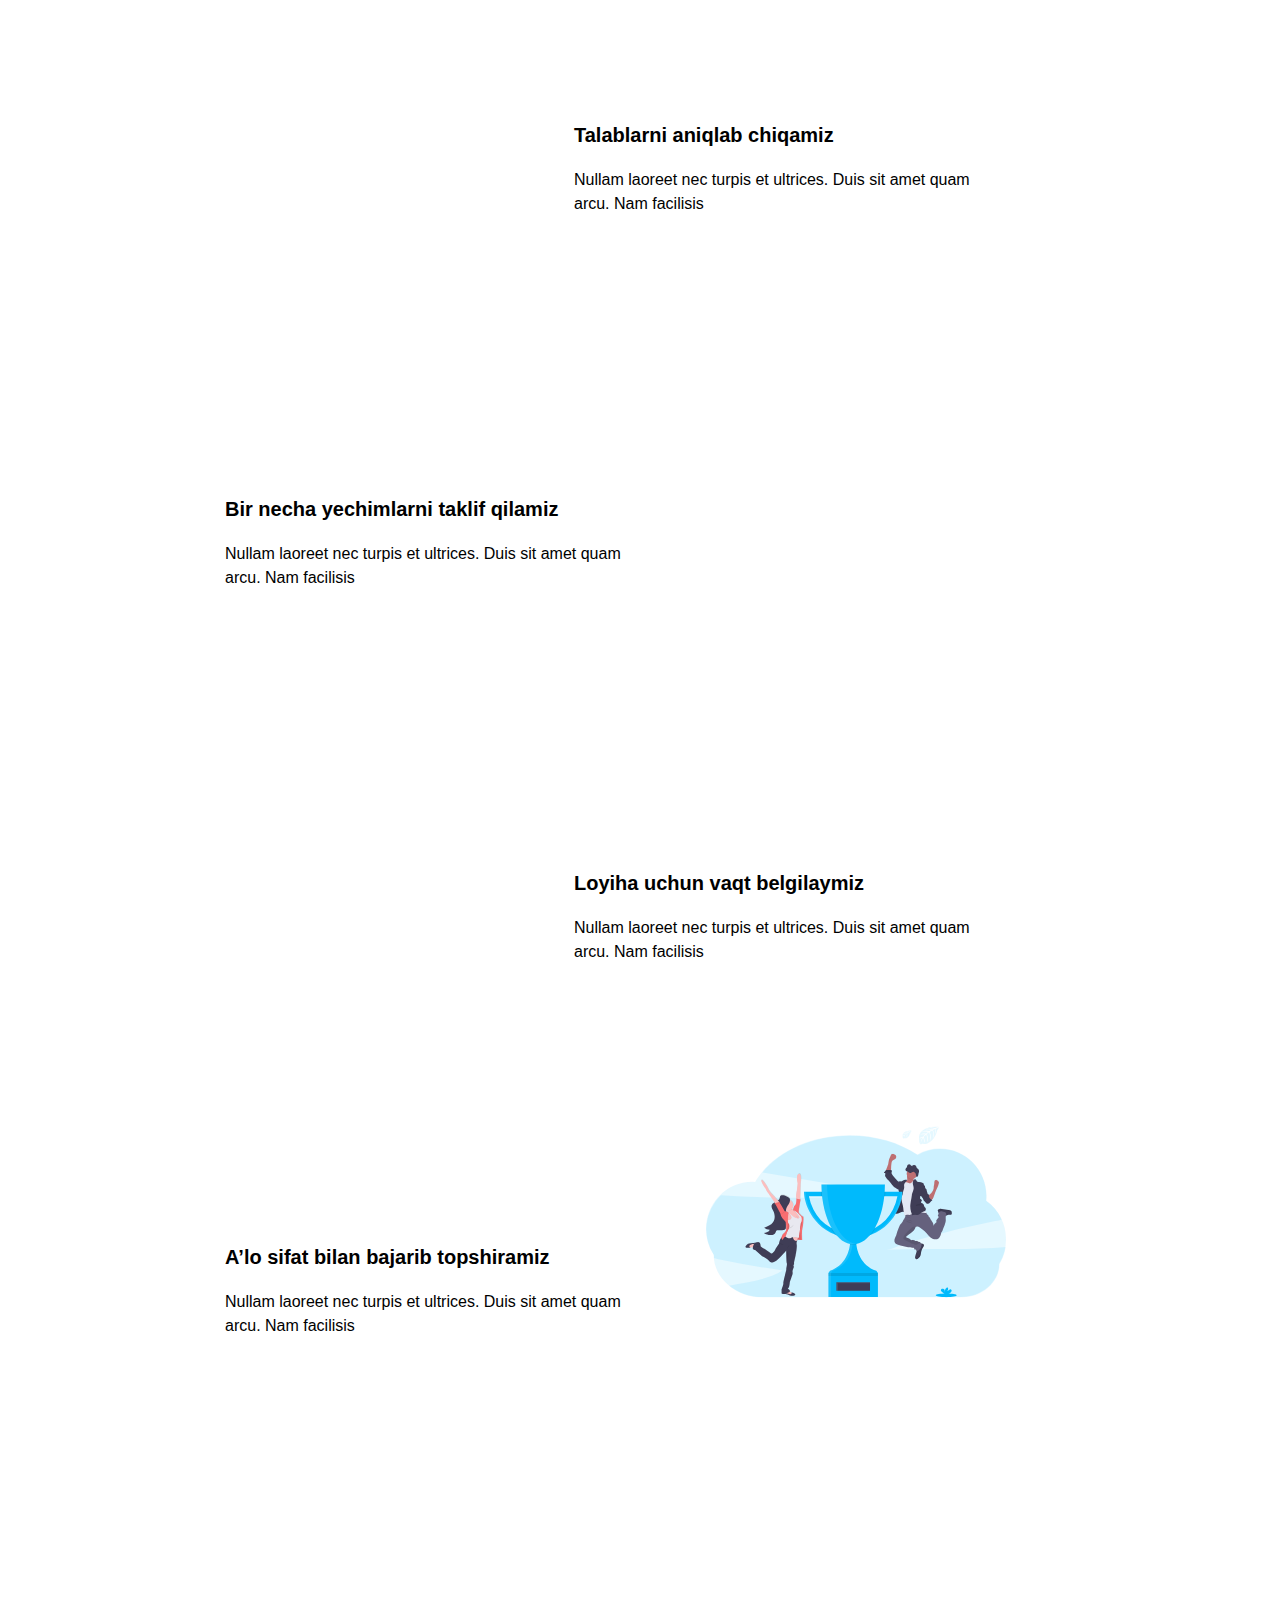
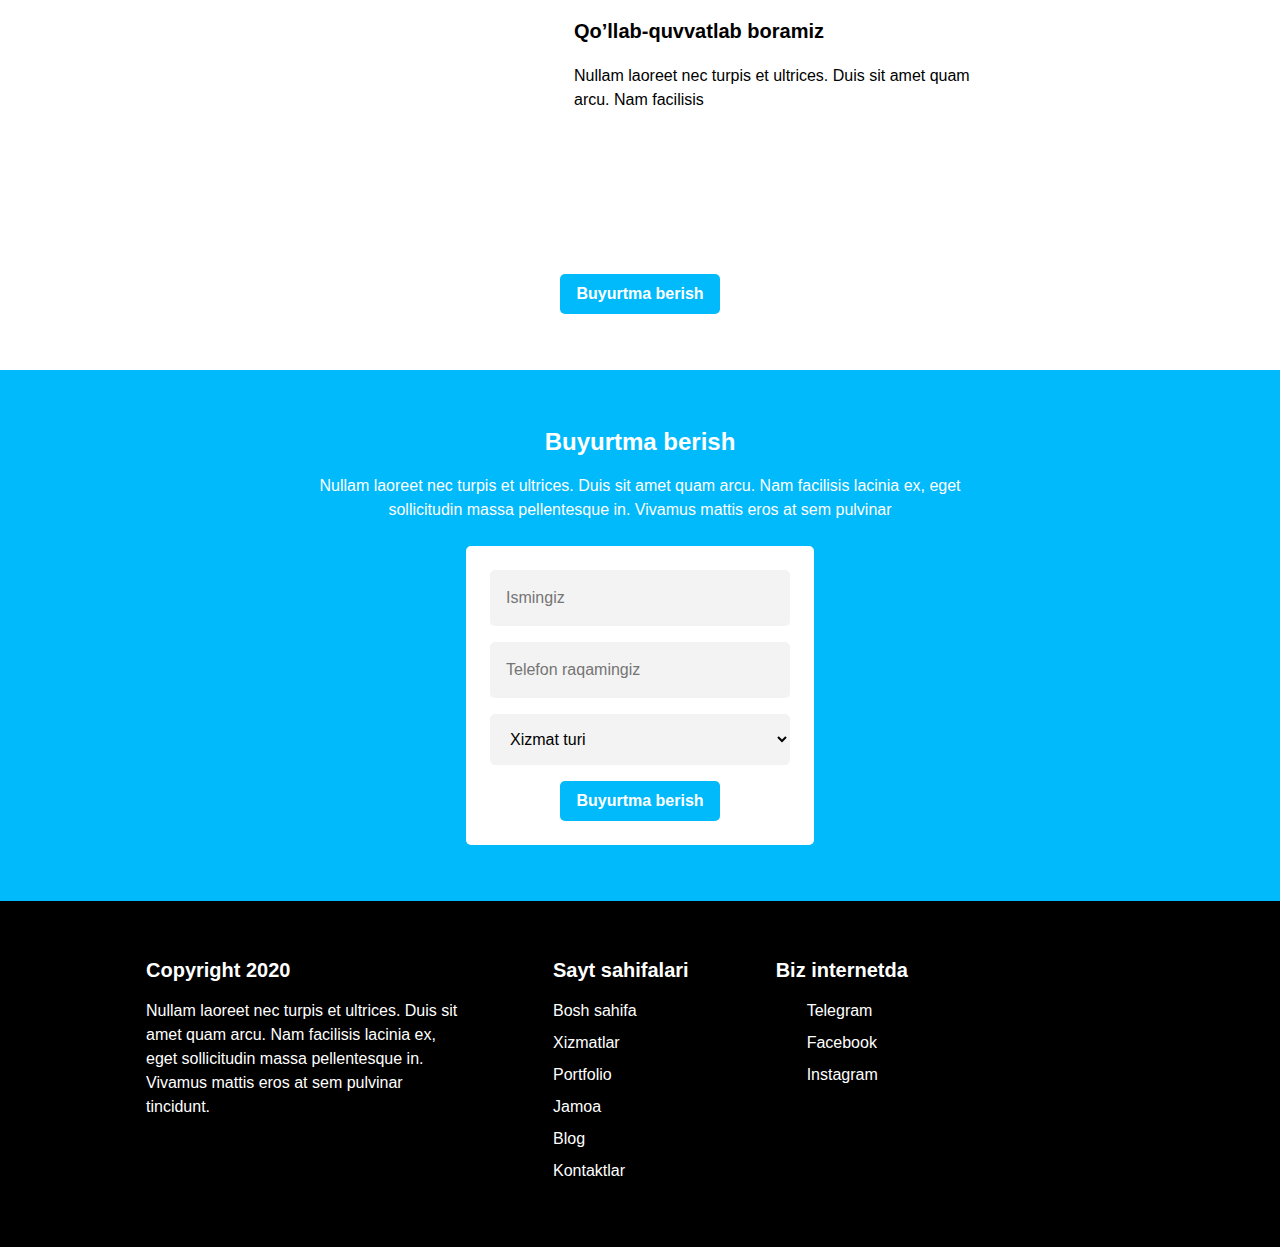
==== commit 1a28e228: "bug fix" ====
--- a/index.html
+++ b/index.html
@@ -5,15 +5,18 @@
   <meta charset="UTF-8">
   <meta http-equiv="X-UA-Compatible" content="IE=edge">
   <meta name="viewport" content="width=device-width, initial-scale=1.0">
-  <title>Document</title>
-  <!-- <link rel="stylesheet" href="./css/main.css"> -->
-  <link rel="stylesheet" href="./css/main.min.css">
-  <link rel="stylesheet" href="./css/normalize.css">
+  <title>Pixer</title>
+  <link
+  rel="stylesheet"
+  href="https://cdnjs.cloudflare.com/ajax/libs/animate.css/4.1.1/animate.min.css"
+/>
+  <link rel="stylesheet" href="./css/main.css">
+  <!-- <link rel="stylesheet" href="./css/main.min.css"> -->
 </head>
 
 <body>
   <!-- site header start -->
-  <header class="site-header">
+  <header class="site-header animate__animated animate__rubberBand ">
     <div class="container">
       <div class="header-inner">
         <a class="logo" href="./index.html">
@@ -54,11 +57,11 @@
       <div class="container">
         <div class="site-banner">
           <div class="site-banner-text">
-            <h1 class="banner-title">Biznesingizni keyingi bosqichga
+            <h1 class="banner-title sentence">Biznesingizni keyingi bosqichga
               olib chiqing</h1>
-            <p class="banner-text">Nullam laoreet nec turpis et ultrices. Duis sit amet quam arcu. Nam facilisis lacinia
+            <p class="banner-text sentence">Nullam laoreet nec turpis et ultrices. Duis sit amet quam arcu. Nam facilisis lacinia
               ex, eget sollicitudin massa pellentesque in. Vivamus mattis eros at sem pulvinar</p>
-            <a href="#" class="btn-blue">Xizmatlar bilan tanishish</a>
+            <a href="#services" class="btn-blue">Xizmatlar bilan tanishish</a>
           </div>
           <div class="side-banner-vidio">
             <iframe class="yotube" src="https://www.youtube.com/embed/6_pru8U2RmM" title="YouTube video player"
@@ -73,13 +76,13 @@
     <!-- site section two start -->
     <section>
       <div class="container">
-        <div class="services">
-          <div class="caption">
+        <div class="services" id="services">
+          <div class="caption animate__animated  animate__backInDown animate__delay-3s">
             <h2 class="caption-title">Xizmatlar</h2>
             <p class="caption-text">Nullam laoreet nec turpis et ultrices. Duis sit amet quam arcu. Nam facilisis
               lacinia ex, eget sollicitudin massa pellentesque in. Vivamus mattis eros at sem pulvinar</p>
           </div>
-          <ul class="services-list">
+          <ul class="services-list animate__animated animate__fadeInUp animate__delay-5s">
             <li class="services-item">
               <a class="services-link" href="./websiteCreation.html">
                 <div class="services-card">
@@ -122,7 +125,7 @@
             </li>
           </ul>
           <div class="btn-group">
-            <a class="btn-blue" href="#">Buyurtma berish</a>
+            <a class="btn-blue" href="#zakaz">Buyurtma berish</a>
             <a class="link" href="#">Xizmatlar sahifasiga o’tish</a>
           </div>
         </div>
@@ -177,7 +180,7 @@
             </li>
           </ol>
           <div class="btn-group">
-            <a class="btn-blue" href="#">Buyurtma berish</a>
+            <a class="btn-blue" href="#zakaz">Buyurtma berish</a>
           </div>
         </div>
       </div>
@@ -188,7 +191,7 @@
     <section class="hero">
       <div class="container">
         <div class="forms">
-          <div class="caption">
+          <div class="caption" id="zakaz">
             <h2 class="caption-title">Buyurtma berish</h2>
             <p class="caption-text">Nullam laoreet nec turpis et ultrices. Duis sit amet quam arcu. Nam facilisis
               lacinia ex, eget sollicitudin massa pellentesque in. Vivamus mattis eros at sem pulvinar</p>
@@ -196,15 +199,15 @@
           <form class="site-form" action="https://echo.htmlacademy.ru/courses" method="post" autocomplete="off">
             <input class="form-input" name="last-name" aria-label="ismingizn kiriting" type="text"
               placeholder="Ismingiz" required>
-            <input class="form-input" name="phone-number" aria-label="Telefon raqamingiz" type="tel"
+            <input class="form-input" name="phone-number" aria-label="Telefon raqamingiz kiriting" type="tel"
               placeholder="Telefon raqamingiz" required>
             <select class="select form-input" name="order-form" required>
               <option value="" selected disabled>Xizmat turi</option>
-              <option value="Vebsayt tuzish">Vebsayt tuzish</option>
-              <option value="Telegram bot">Telegram bot</option>
-              <option value="SMM">SMM</option>
-              <option value="Grafik dizayn">Grafik dizayn</option>
-              <option value="CRM tizimlar">CRM tizimlar</option>
+              <option value="create_website">Vebsayt tuzish</option>
+              <option value="telegram_bot">Telegram bot</option>
+              <option value="smm">SMM</option>
+              <option value="graphic_design">Grafik dizayn</option>
+              <option value="crm_systems">CRM tizimlar</option>
             </select>
             <div class="btn-group">
               <button type="submit" class="btn-blue btn">Buyurtma berish</button>
@@ -269,7 +272,7 @@
 
   <!-- site footer fin1shed -->
 
-
+<script src="./js/main.js"></script>
 </body>
 
 </html>--- a/css/main.css
+++ b/css/main.css
@@ -1,10 +1,5 @@
-/*
-* Prefixed by https://autoprefixer.github.io
-* PostCSS: v8.4.12,
-* Autoprefixer: v10.4.4
-* Browsers: last 4 version
-*/
-
+
+@import url('https://fonts.googleapis.com/css?family=Major+Mono+Display&display=swap');
 :root {
   --main-color-white: #fff;
   --main-text-color-black: #000;
@@ -15,42 +10,49 @@
 
 
 @font-face {
-  font-family: 'Open Sans';
+  font-family: "Open Sans","Arial",sans-serif;
   font-style: normal;
   font-weight: 400;
-  src: local(''),
-    url('../fonts/open-sans-v29-latin-regular.woff2') format('woff2'),
-    url('../fonts/open-sans-v29-latin-regular.woff') format('woff');
+  src: 
+    url("../fonts/open-sans-v29-latin-regular.woff2") format("woff2"),
+    url("../fonts/open-sans-v29-latin-regular.woff") format("woff");
 }
 
 /* open-sans-700 - latin */
 @font-face {
-  font-family: 'Open Sans';
+  font-family: "Open Sans","Arial",sans-serif;
   font-style: normal;
   font-weight: 700;
-  src: local(''),
-    url('../fonts/open-sans-v29-latin-700.woff2') format('woff2'),
-    url('../fonts/open-sans-v29-latin-700.woff') format('woff');
+  src:
+    url("../fonts/open-sans-v29-latin-700.woff2") format("woff2"),
+    url("../fonts/open-sans-v29-latin-700.woff") format("woff");
 }
 
 * {
+  scroll-behavior: smooth;
   -webkit-box-sizing: border-box;
           box-sizing: border-box;
 }
 
 body {
   margin: 0;
-  font-family: 'Open Sans';
-}
-
+  font-family: "Open Sans","Arial",sans-serif;
+}
+body a {
+  display: inline-block;
+}
 .container {
-  width: 1140px;
+  max-width: 1140px;
   margin: 0 auto;
   padding: 0 20px;
 }
 
 /* site header start */
 .site-header {
+  position: fixed;
+  width: 100%;
+  background-color: #fff;
+  z-index: 20;
   -webkit-box-shadow: 0px 4px 20px #0000001a;
           box-shadow: 0px 4px 20px #0000001a;
 }
@@ -66,6 +68,9 @@
 
 .logo {
   margin-right: auto;
+}
+.logo img {
+  display: block;
 }
 
 .logo:hover {
@@ -163,7 +168,7 @@
   -webkit-box-pack: justify;
       -ms-flex-pack: justify;
           justify-content: space-between;
-  padding: 80px 0;
+  padding: 136px 0 80px 0 ;
 }
 
 .site-banner-text {
@@ -191,6 +196,7 @@
   height: 258px;
   border: none;
   border-radius: 5px;
+  background-color: #000;
 }
 
 /* site section one fin1shed */
@@ -577,4 +583,29 @@
   background-image: url("../images/instagram.svg");
 }
 
-/* site footer fin1shed */+/* site footer fin1shed */
+
+:root {
+  --animation-delay: 75ms;
+}
+
+
+
+span {
+  opacity: 0;
+  animation-name: typewriter;
+  animation-fill-mode: forwards;
+  animation-duration: 0s;
+  animation-delay: calc(var(--animation-order) * var(--animation-delay));
+  
+}
+
+@keyframes typewriter {
+  from {
+    opacity: 0;
+  }
+
+  to {
+    opacity: 1;
+  }
+}